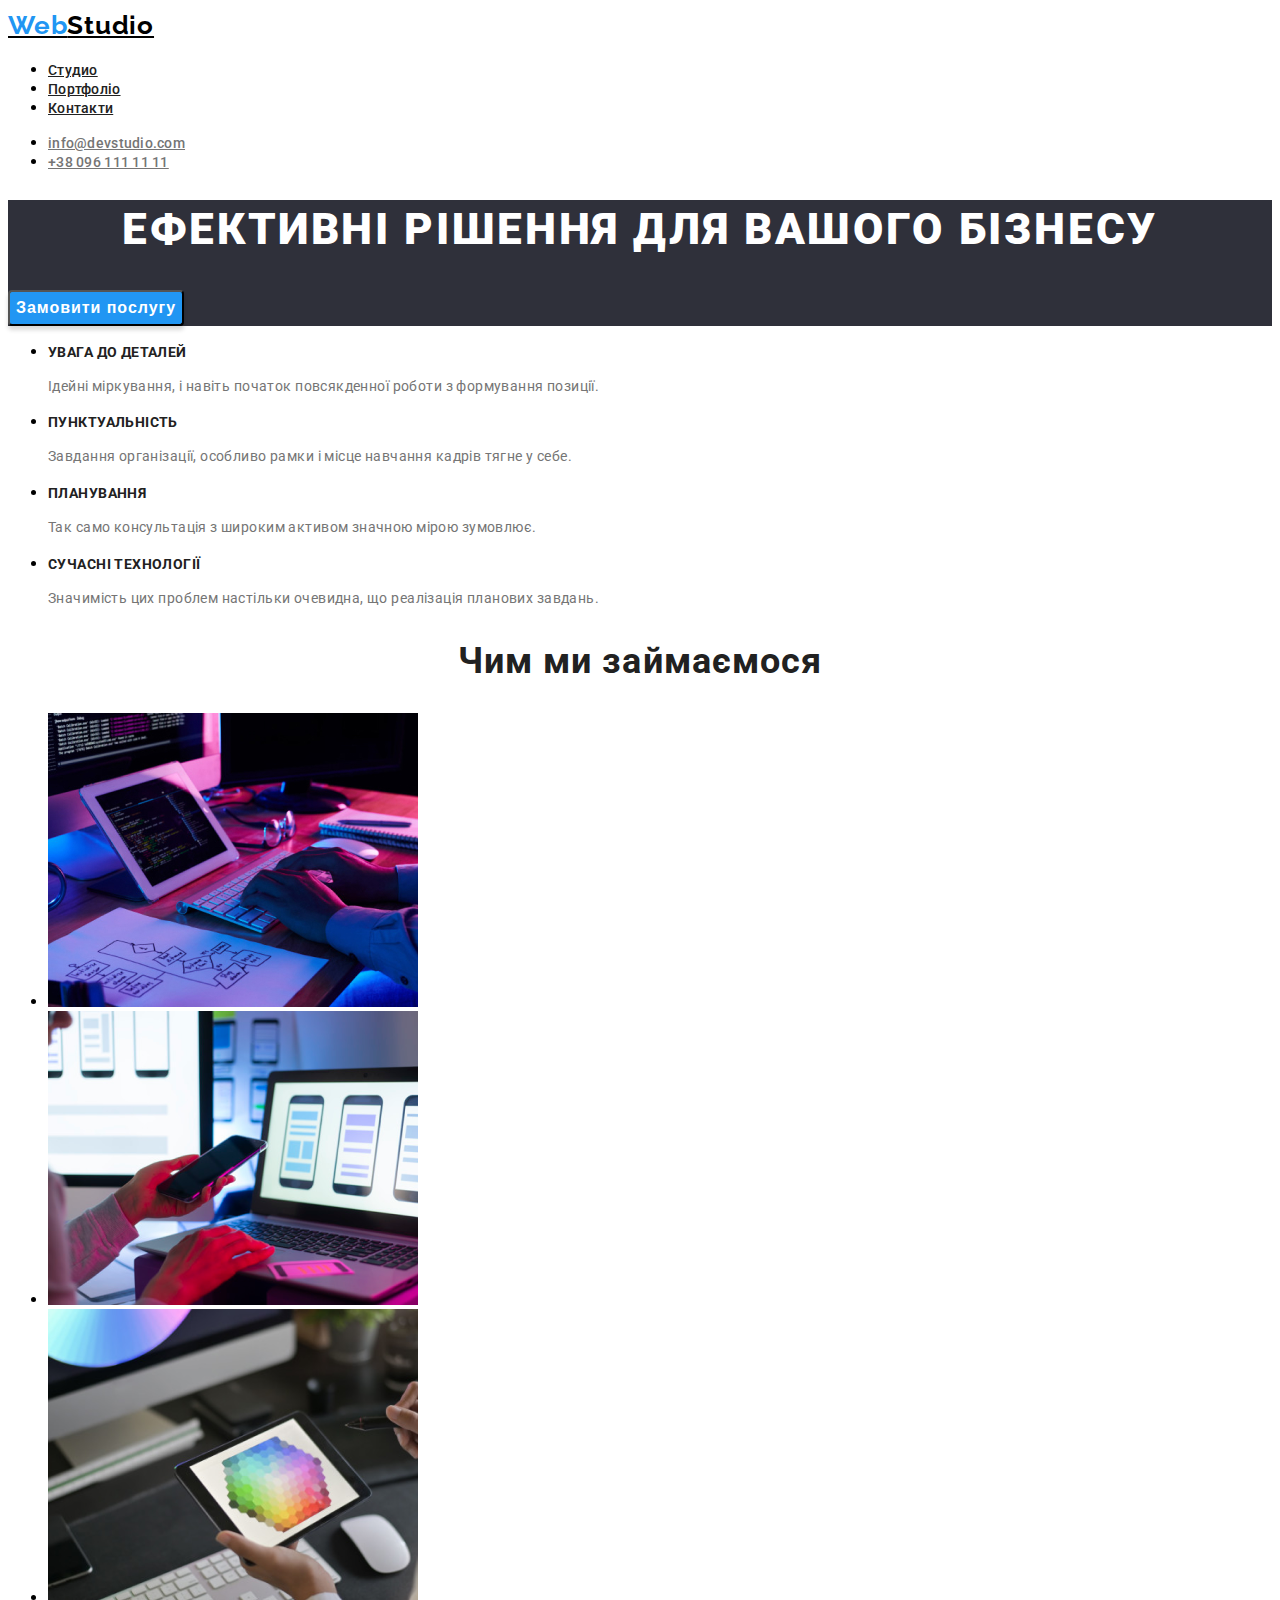
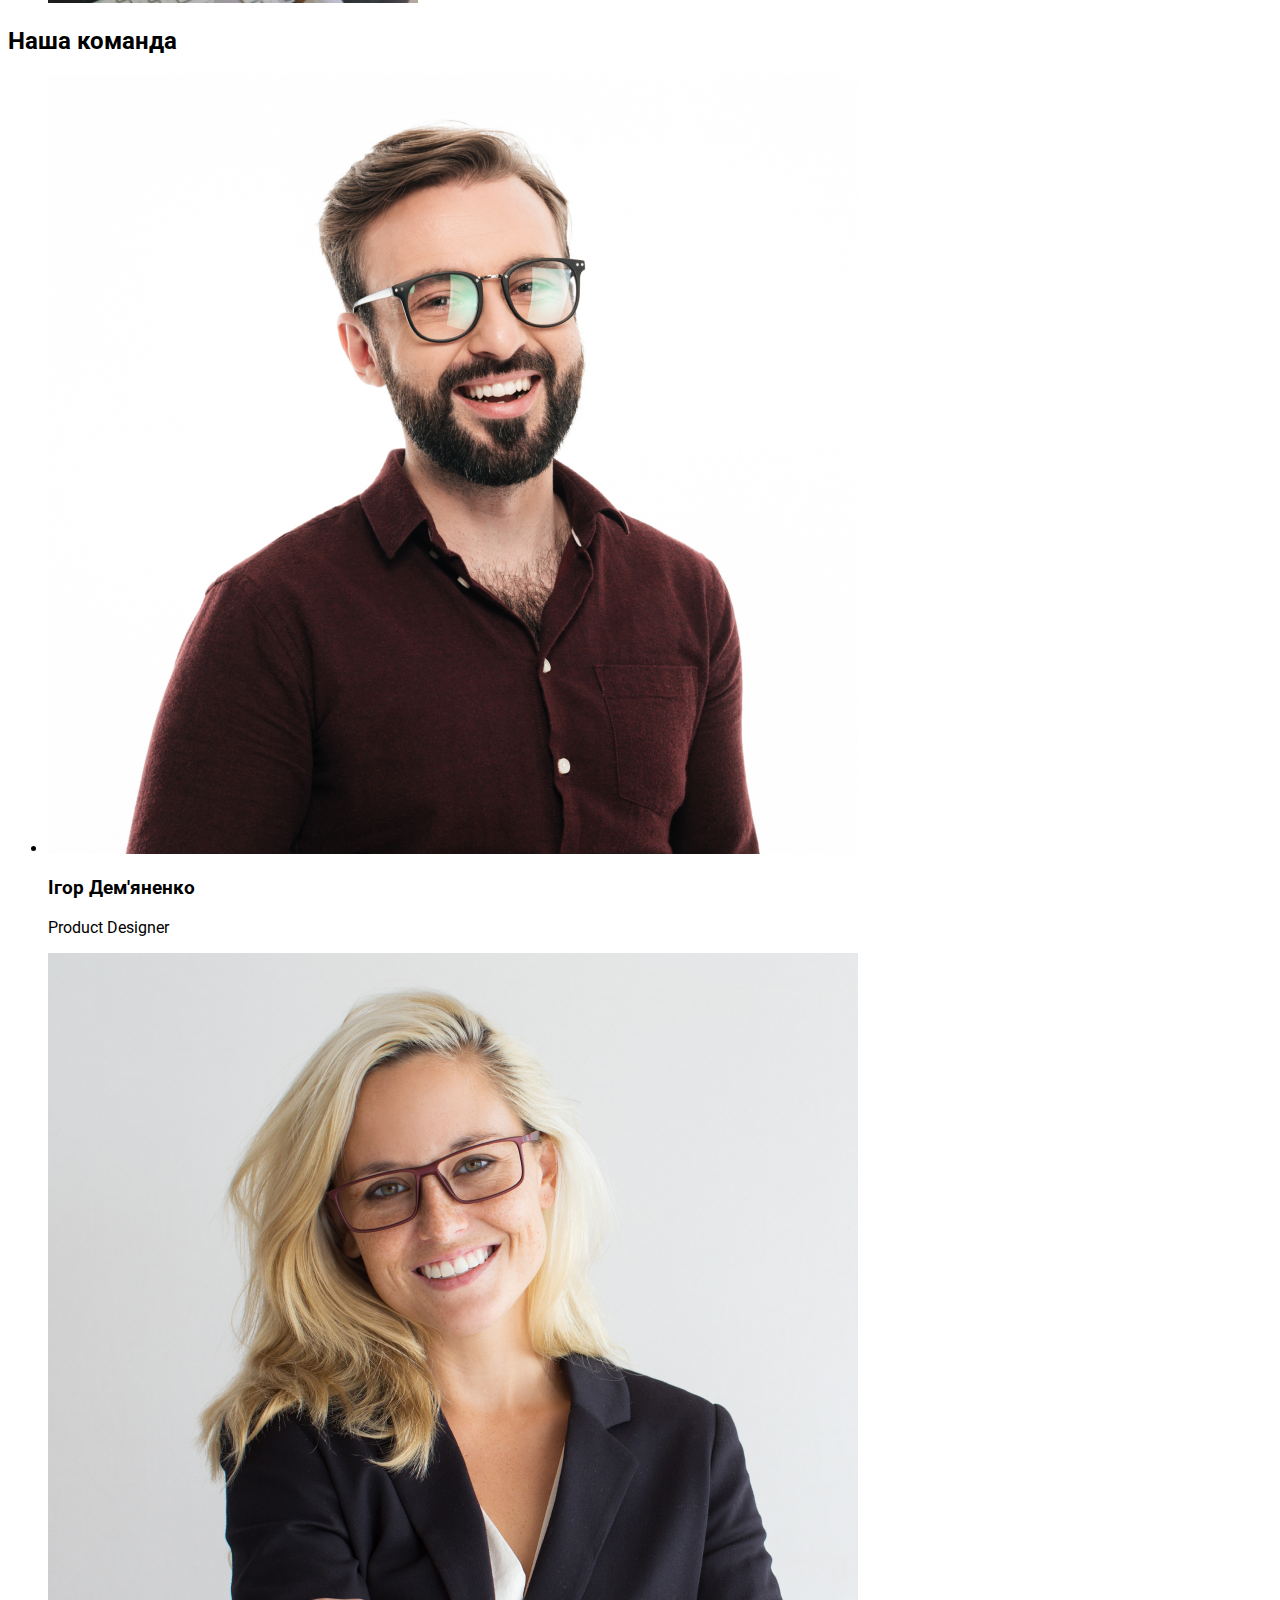
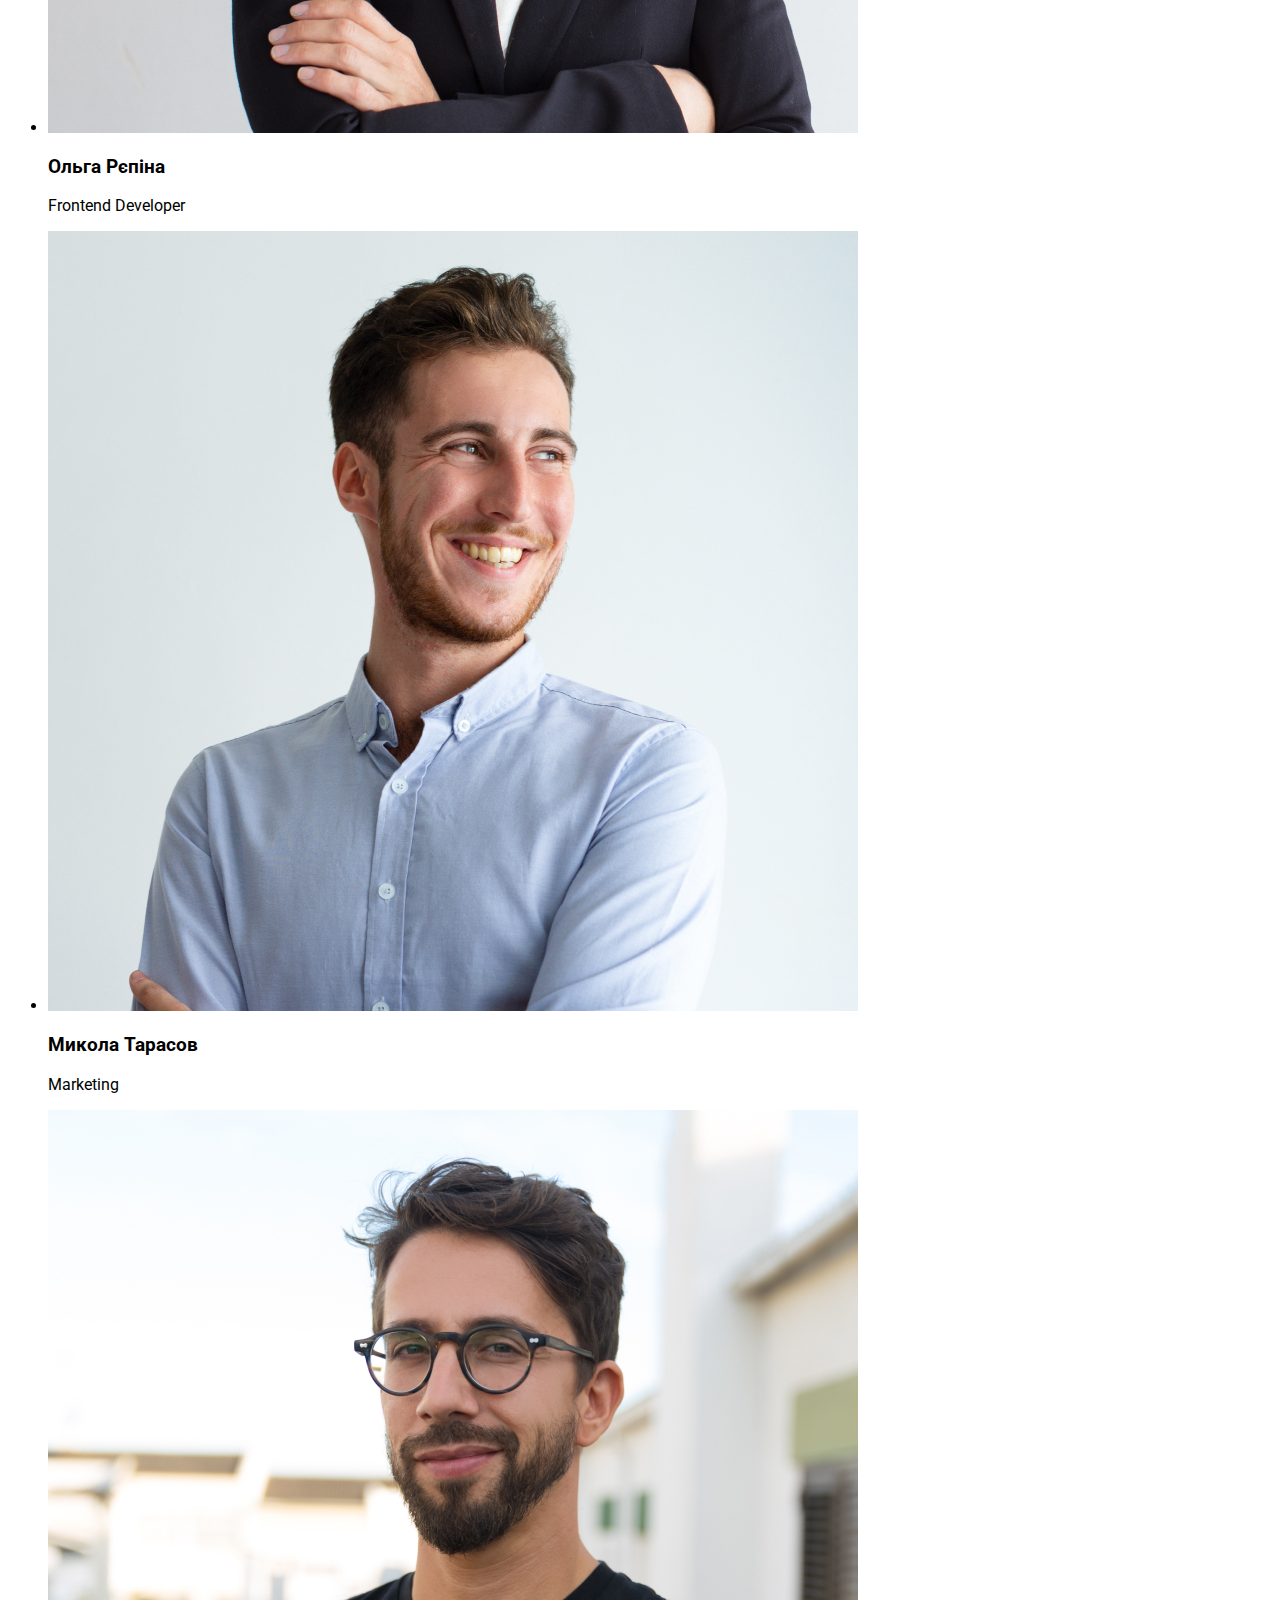
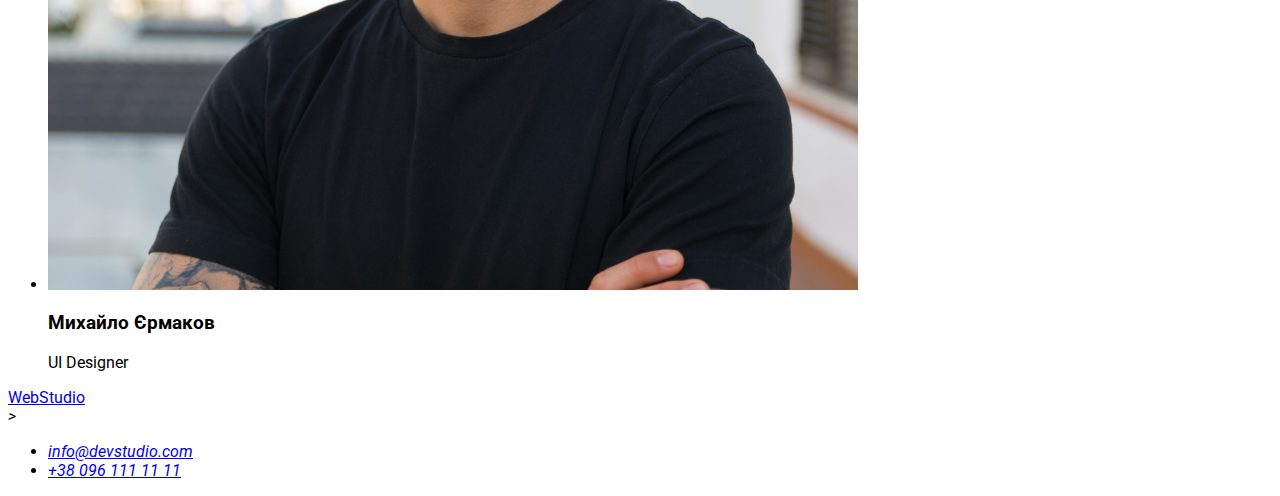
==== index.html @ 6644b3af "123" ====
<!DOCTYPE html>
<html lang="en">
  <head>
    <meta charset="UTF-8" />
    <meta name="viewport" content="width=device-width, initial-scale=1.0" />
    <title>Document</title>
    <link rel="preconnect" href="https://fonts.googleapis.com">
<link rel="preconnect" href="https://fonts.gstatic.com" crossorigin>
<link href="https://fonts.googleapis.com/css2?family=Raleway:ital,wght@0,100..900;1,100..900&family=Roboto:ital,wght@0,100..900;1,100..900&display=swap" rel="stylesheet">
    <link rel="stylesheet" href="./css/stule.css">
  </head>
  <body>
    <header class="logo">
      
      
      <a class="logo-link" href="./index.html"><span class="logo-color">Web</span>Studio</a>
      <nav class="logo-nav">
        <ul class="logo-list">
          <li class="logo-item"><a class="logo-pages" href="./index.html">Студио</a></li>
          <li class="logo-item"><a class="logo-pages" href="./pages/portfolio.html">Портфоліо</a></li>
          <li class="logo-item"><a class="logo-pages" href="">Контакти</a></li>
        </ul>
      </nav>
      <ul class="logo-items">
        <li class="logo-element">
          <a class="logo-contakt" href="mailto:info@devstudio.com">info@devstudio.com</a>
        </li>
        <li class="logo-element">
          <a class="logo-contakt" href="tel:+380961111111">+38 096 111 11 11</a>
        </li>
      </ul>
    </header>
    <main>
      <section class="hero">
        <h1 class="hero-title">Ефективні рішення для вашого бізнесу</h1>
        <button class="hero-button" type="button">Замовити послугу</button>
      </section>
      <section class="work">
        <ul class="work-list">
          <li class="work-item">
            <h2 class="work-pic">УВАГА ДО ДЕТАЛЕЙ</h2>
            <p class="work-desc">
              Ідейні міркування, і навіть початок повсякденної роботи з
              формування позиції.
            </p>
          </li>
          <li class="work-item">
            <h2 class="work-pic">ПУНКТУАЛЬНІСТЬ</h2>
            <p class="work-desc">
              Завдання організації, особливо рамки і місце навчання кадрів тягне
              у себе.
            </p>
          </li>
          <li class="work-item">
            <h2 class="work-pic">ПЛАНУВАННЯ</h2>
            <p class="work-desc">
              Так само консультація з широким активом значною мірою зумовлює.
            </p>
          </li>
          <li class="work-item">
            <h2 class="work-pic">СУЧАСНІ ТЕХНОЛОГІЇ</h2>
            <p class="work-desc">
              Значимість цих проблем настільки очевидна, що реалізація планових
              завдань.
            </p>
          </li>
        </ul>
      </section>
      <section class="engage">
        <h2 class="engage-title">Чим ми займаємося</h2>
        <ul class="engage-list">
          <li class="engage-item"><img class="engage-img" src="./img/box 1.jpg" alt="foto" /></li>
          <li class="engage-item"><img class="engage-img" src="./img/box 2.png" alt="foto" /></li>
          <li class="engage-item"><img class="engage-img" src="./img/box 3.png" alt="foto" /></li>
        </ul>
      </section>
      <section class="team">
        <h2 class="team-title">Наша команда</h2>
        <ul class="team-list">
          <li class="team-item">
            <img src="./img/img.jpg" alt="" />
            <h3>Ігор Дем'яненко</h3>
            <p>Product Designer</p>
          </li>
          <li class="team-item">
            <img src="./img/img (1).jpg" alt="" />
            <h3>Ольга Рєпіна</h3>
            <p>Frontend Developer</p>
          </li>
          <li class="team-item">
            <img src="./img/img (2).jpg" alt="" />
            <h3>Микола Тарасов</h3>
            <p>Marketing</p>
          </li>
          <li class="team-item">
            <img src="./img/img (3).jpg" alt="" />
            <h3>Михайло Єрмаков</h3>
            <p>UI Designer</p>
          </li>
        </ul>
      </section>
    </main>
    <footer class="ne">
      <a class="ne-link" class="" href="./index.html">WebStudio</a>
      <address>

      >
      <ul class="ne-list">
        <li class="ne-item">
          <a href="mailto:info@devstudio.com">info@devstudio.com</a>
        </li>
        <li class="ne-item">
          <a class="ne-link" href="tel:+380961111111">+38 096 111 11 11</a>
    </address>
    </footer>
  </body>
</html>
---- css/stule.css ----
:root {
  --accent-color: #2196f3;
  --logo-color: #000;
  --h1-color: #fff;
  --button-color: #2196f3;
  --h2-color: #212121;

  --p-color: #757575;
  --futer-bagraund: #2f303a;
}

body {
  font-family: Roboto;
}

.logo-link {
  color: var(--logo-color);
  font-family: Raleway;
  font-size: 26px;
  font-style: normal;
  font-weight: 700;
  line-height: 1.38;
  letter-spacing: 0.78px;
}

.logo-color {
  color: var(--accent-color);
}

.logo-pages {
  color: var(--h2-color);

  font-size: 14px;
  font-weight: 500;
  line-height: 1.14;
  letter-spacing: 0.28px;
}

.logo-pages:hover {
  color: var(--accent-color);
}

.logo-contakt {
  color: var(--p-color);

  font-size: 14px;
  font-weight: 500;
  line-height: 1.14;
  letter-spacing: 0.28px;
}

.logo-contakt:hover {
  color: var(--accent-color);
}

.hero {
  background-color: var(--futer-bagraund);
}

.hero-title {
  color: var(--h1-color);

  text-align: center;
  font-size: 44px;
  font-weight: 900;
  line-height: 1.36;
  letter-spacing: 2.64px;
  text-transform: uppercase;
}

.hero-button {
  color: var(--h1-color);

  text-align: center;
  font-size: 16px;
  font-weight: 700;
  line-height: 1.87;
  letter-spacing: 0.96px;
  border-radius: 4px;
  background: var(--accent-color);
  box-shadow: 0px 4px 4px 0px rgba(0, 0, 0, 0.15);
}

.work-pic {
  color: var(--h2-color);
  font-size: 14px;
  font-weight: 700;
  line-height: 1.14;
  letter-spacing: 0.42px;
  text-transform: uppercase;
}

.work-desc {
  color: var(--p-color);
  font-size: 14px;
  font-weight: 400;
  line-height: 1.71;
  letter-spacing: 0.42px;
}
.engage-title{
    color: var(--h2-color);

text-align: center;
font-size: 36px;
font-weight: 700;
line-height: 1.16;
letter-spacing: 1.08px;
}
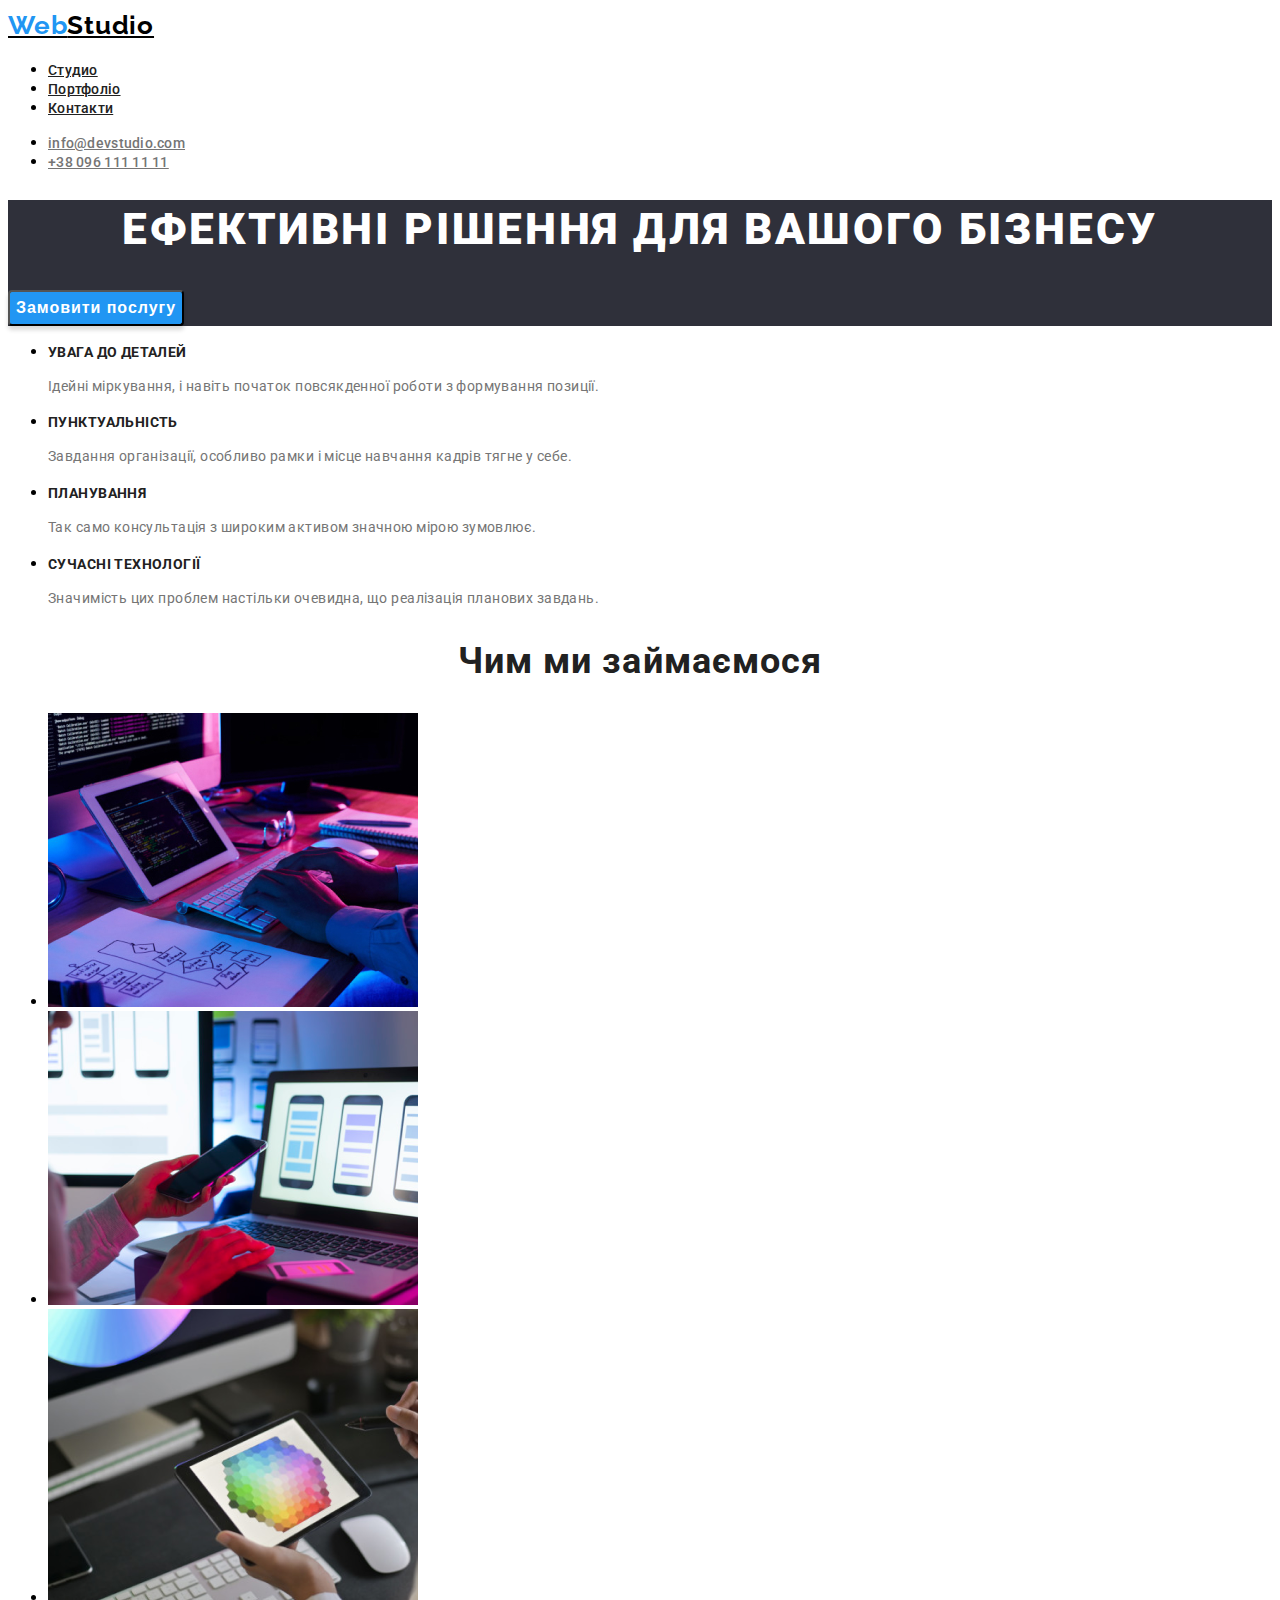
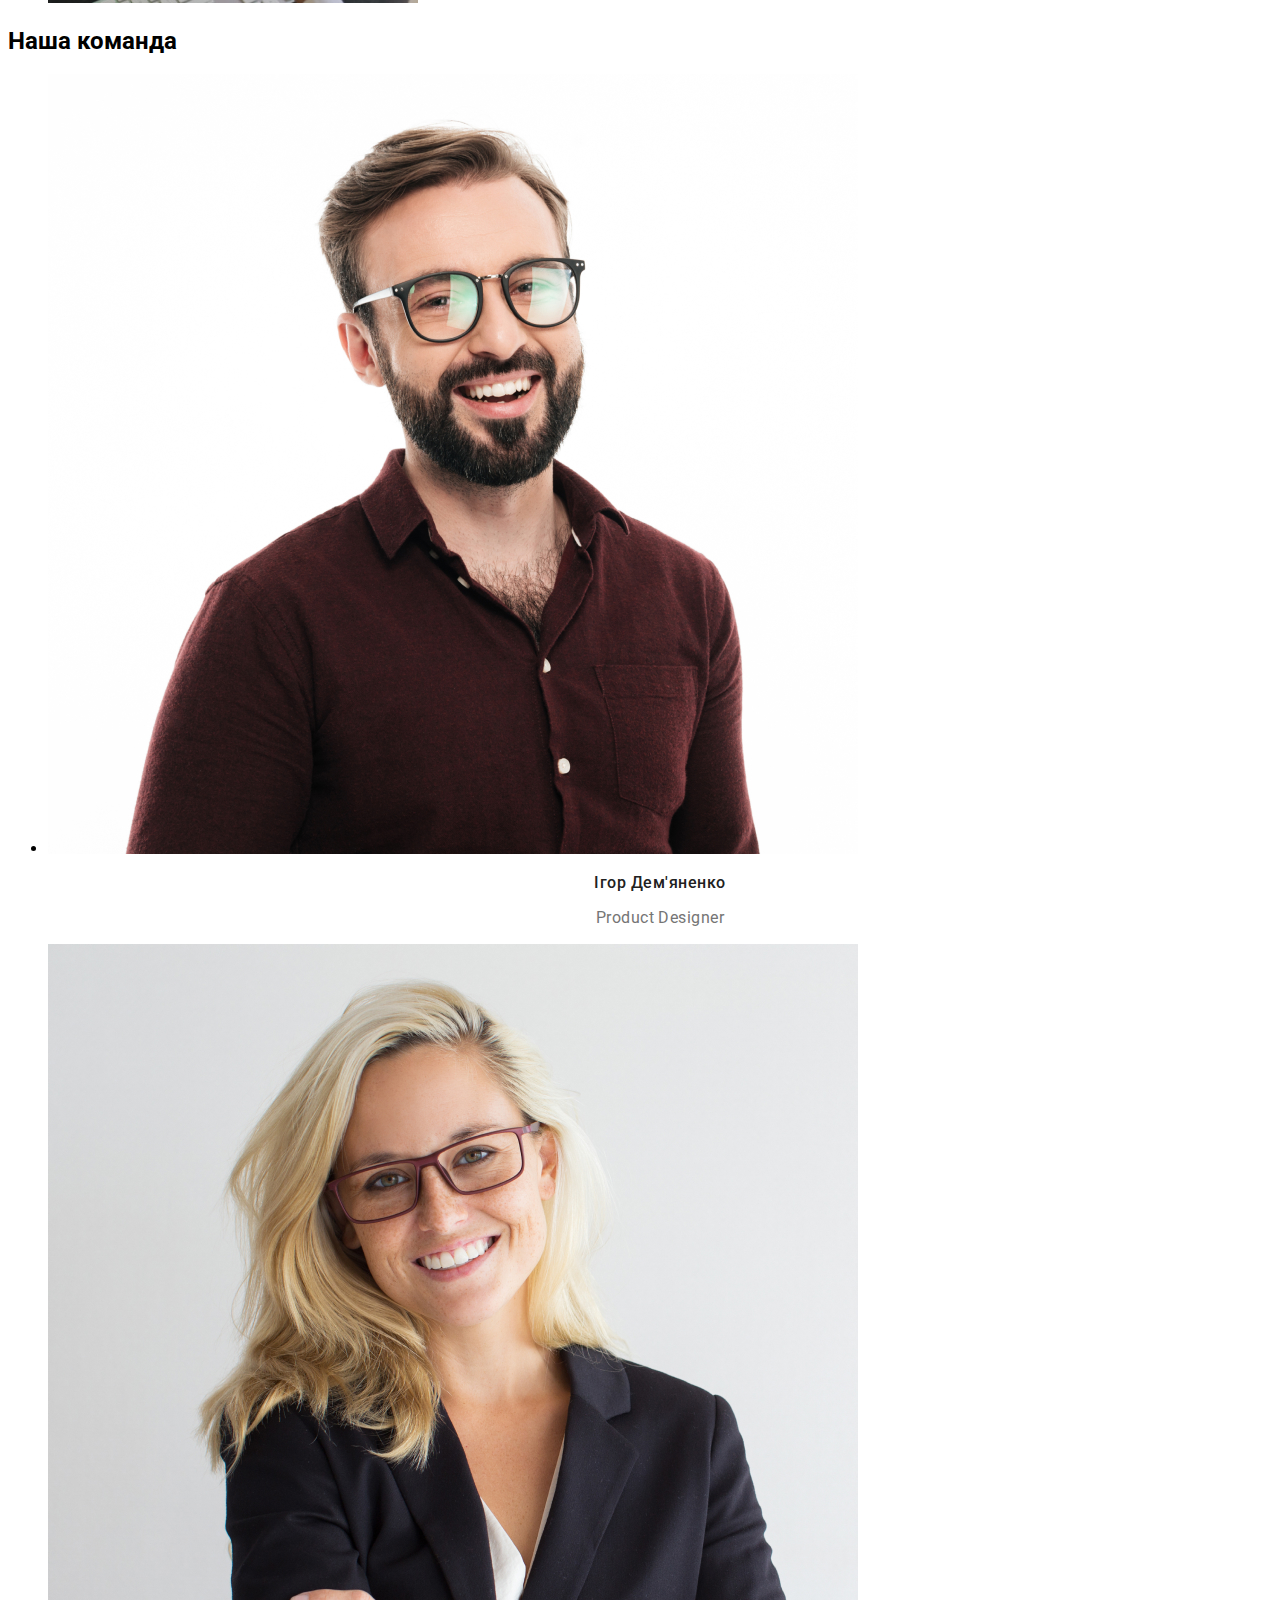
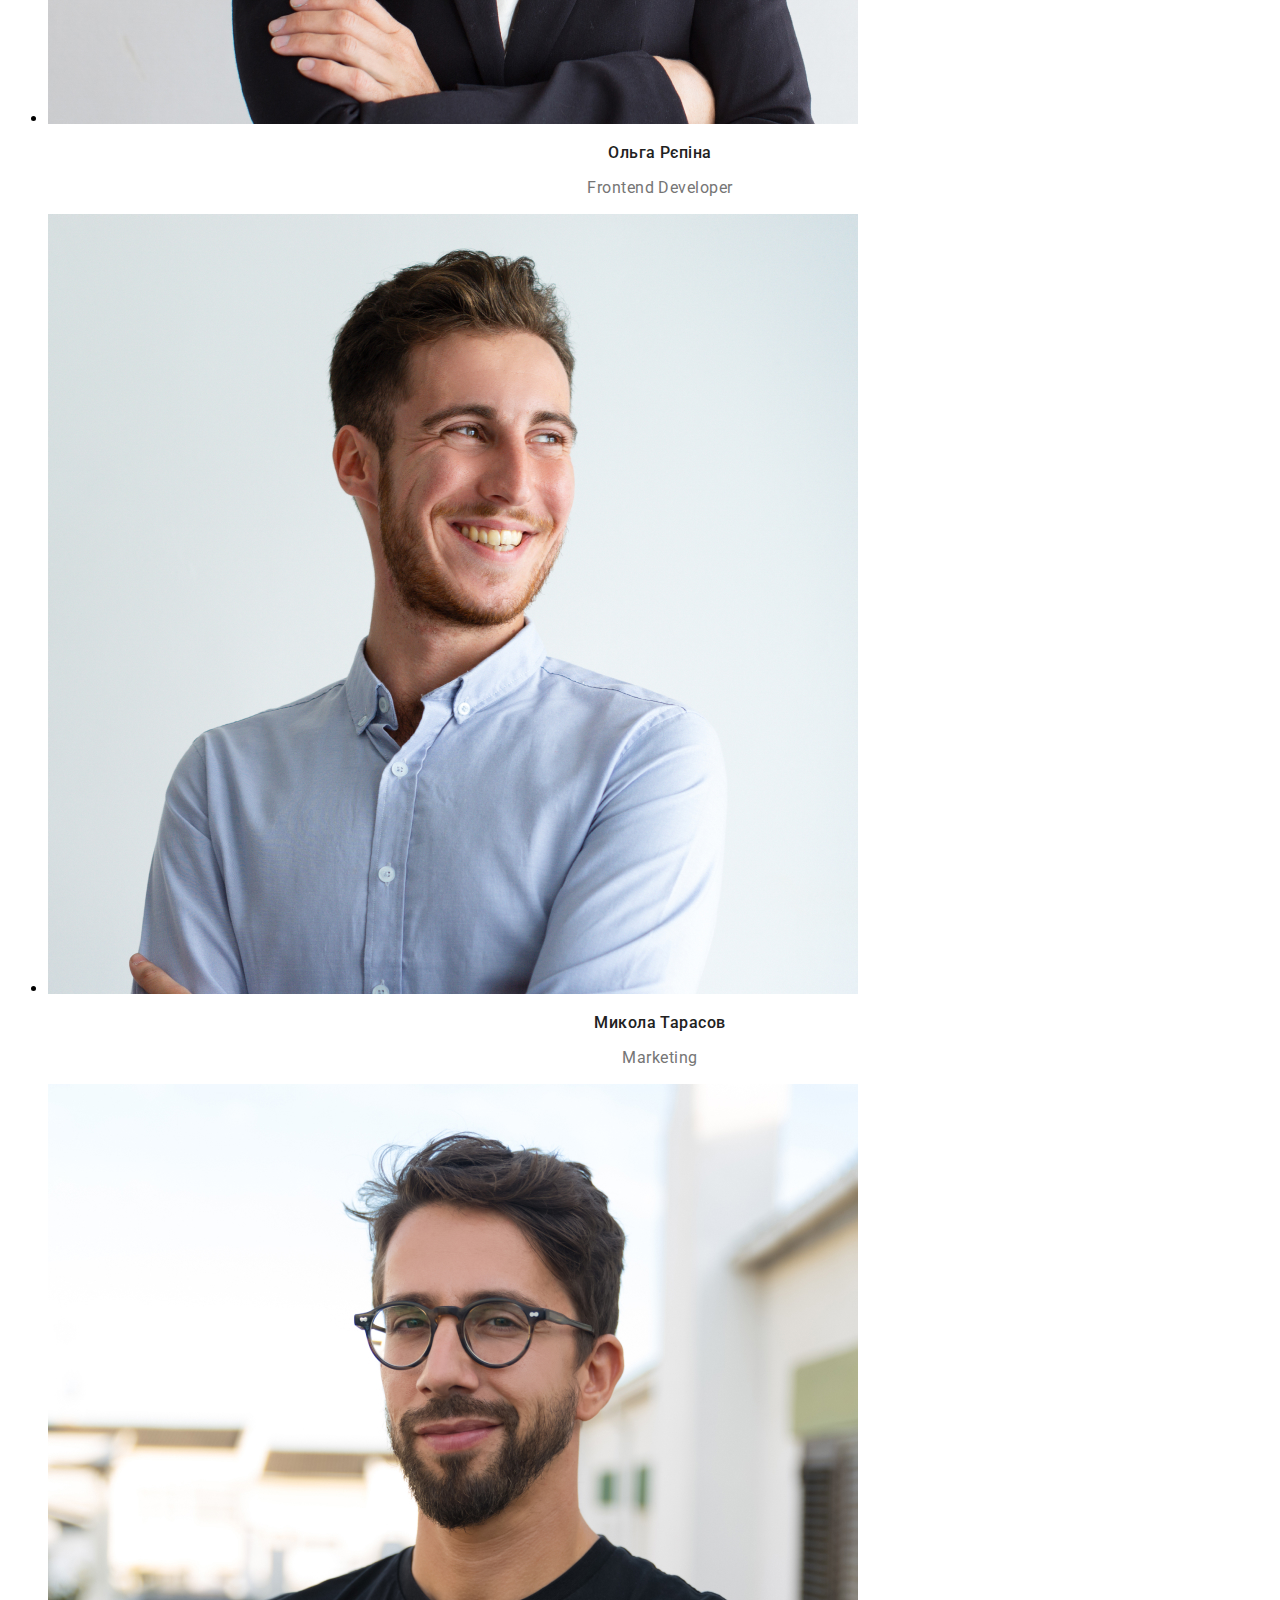
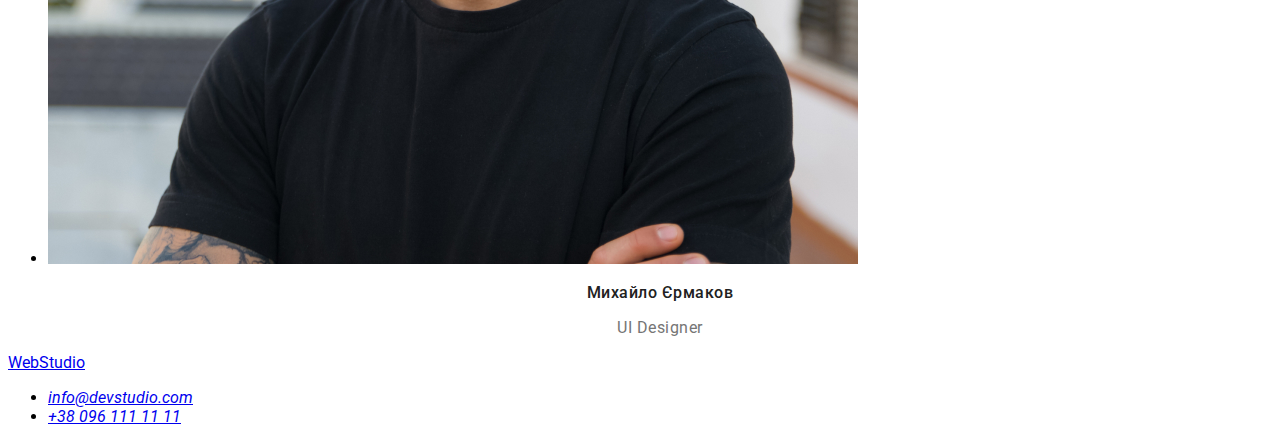
==== commit 13df8e50: "123" ====
--- a/index.html
+++ b/index.html
@@ -79,23 +79,23 @@
         <ul class="team-list">
           <li class="team-item">
             <img src="./img/img.jpg" alt="" />
-            <h3>Ігор Дем'яненко</h3>
-            <p>Product Designer</p>
+            <h3 class="team-pic">Ігор Дем'яненко</h3>
+            <p class="team-desc">Product Designer</p>
           </li>
           <li class="team-item">
             <img src="./img/img (1).jpg" alt="" />
-            <h3>Ольга Рєпіна</h3>
-            <p>Frontend Developer</p>
+            <h3 class="team-pic">Ольга Рєпіна</h3>
+            <p class="team-desc">Frontend Developer</p>
           </li>
           <li class="team-item">
             <img src="./img/img (2).jpg" alt="" />
-            <h3>Микола Тарасов</h3>
-            <p>Marketing</p>
+            <h3 class="team-pic">Микола Тарасов</h3>
+            <p class="team-desc">Marketing</p>
           </li>
           <li class="team-item">
             <img src="./img/img (3).jpg" alt="" />
-            <h3>Михайло Єрмаков</h3>
-            <p>UI Designer</p>
+            <h3 class="team-pic">Михайло Єрмаков</h3>
+            <p class="team-desc">UI Designer</p>
           </li>
         </ul>
       </section>
@@ -103,8 +103,7 @@
     <footer class="ne">
       <a class="ne-link" class="" href="./index.html">WebStudio</a>
       <address>
-
-      >
+        
       <ul class="ne-list">
         <li class="ne-item">
           <a href="mailto:info@devstudio.com">info@devstudio.com</a>
--- a/css/stule.css
+++ b/css/stule.css
@@ -106,3 +106,65 @@
 line-height: 1.16;
 letter-spacing: 1.08px;
 }
+
+
+.team-pic{
+  color: var(--h2-color);
+
+text-align: center;
+font-family: Roboto;
+font-size: 16px;
+font-weight: 500;
+line-height: 1.18;
+letter-spacing: 0.48px;
+}
+
+
+.team-desc{
+  color: #757575;
+
+text-align: center;
+font-family: Roboto;
+font-size: 16px;
+font-weight: 400;
+line-height: 1.18;
+letter-spacing: 0.48px;
+}
+
+
+.button-button{
+  color: var(--h2-color);
+
+text-align: center;
+font-family: Roboto;
+font-size: 16px;
+font-weight: 500;
+line-height: 1.62; 
+letter-spacing: 0.48px;
+}
+
+
+.button-title{
+  color: var(--h2-color);
+
+font-family: Roboto;
+font-size: 18px;
+font-weight: 700;
+line-height: 2; 
+letter-spacing: 1.08px;
+}
+
+
+.button-text{
+  color: var(--p-color);
+
+font-family: Roboto;
+font-size: 16px;
+font-weight: 400;
+line-height: 1.87; 
+letter-spacing: 0.48px;
+Content
+
+}
+
+
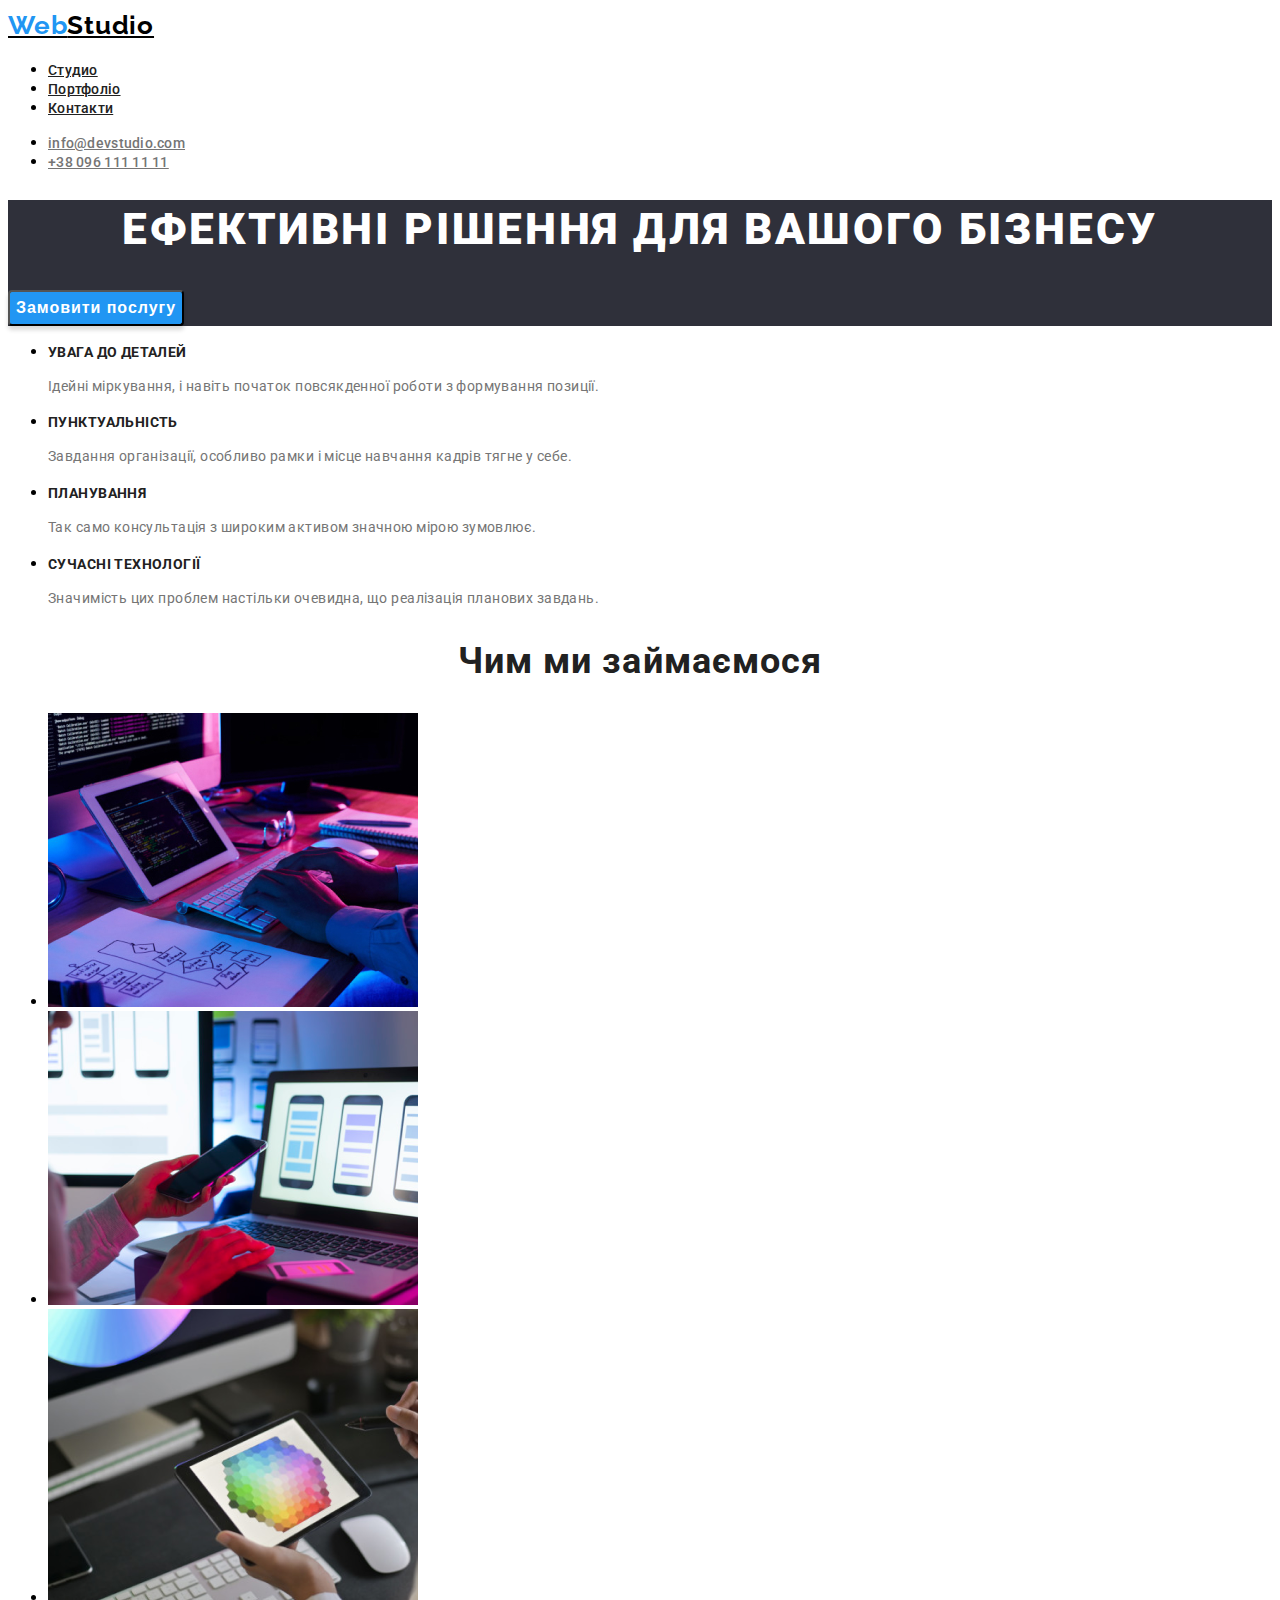
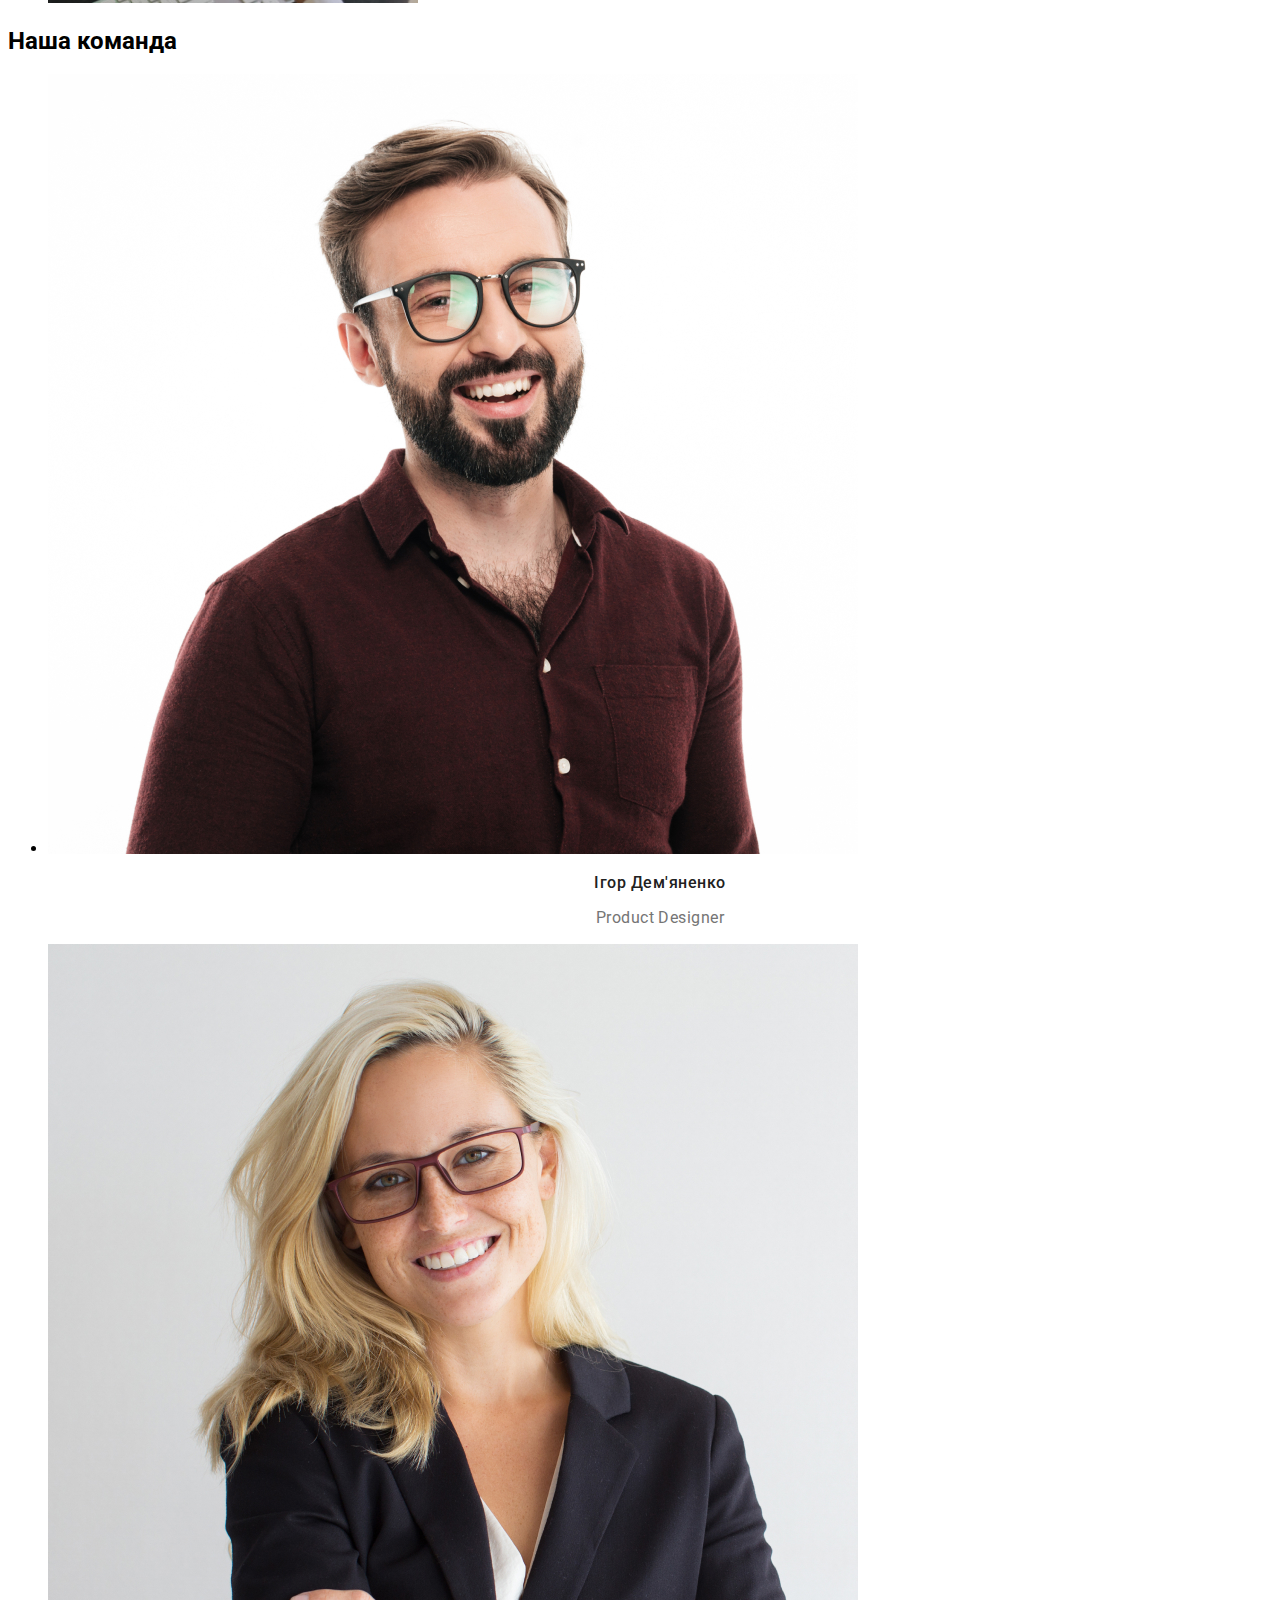
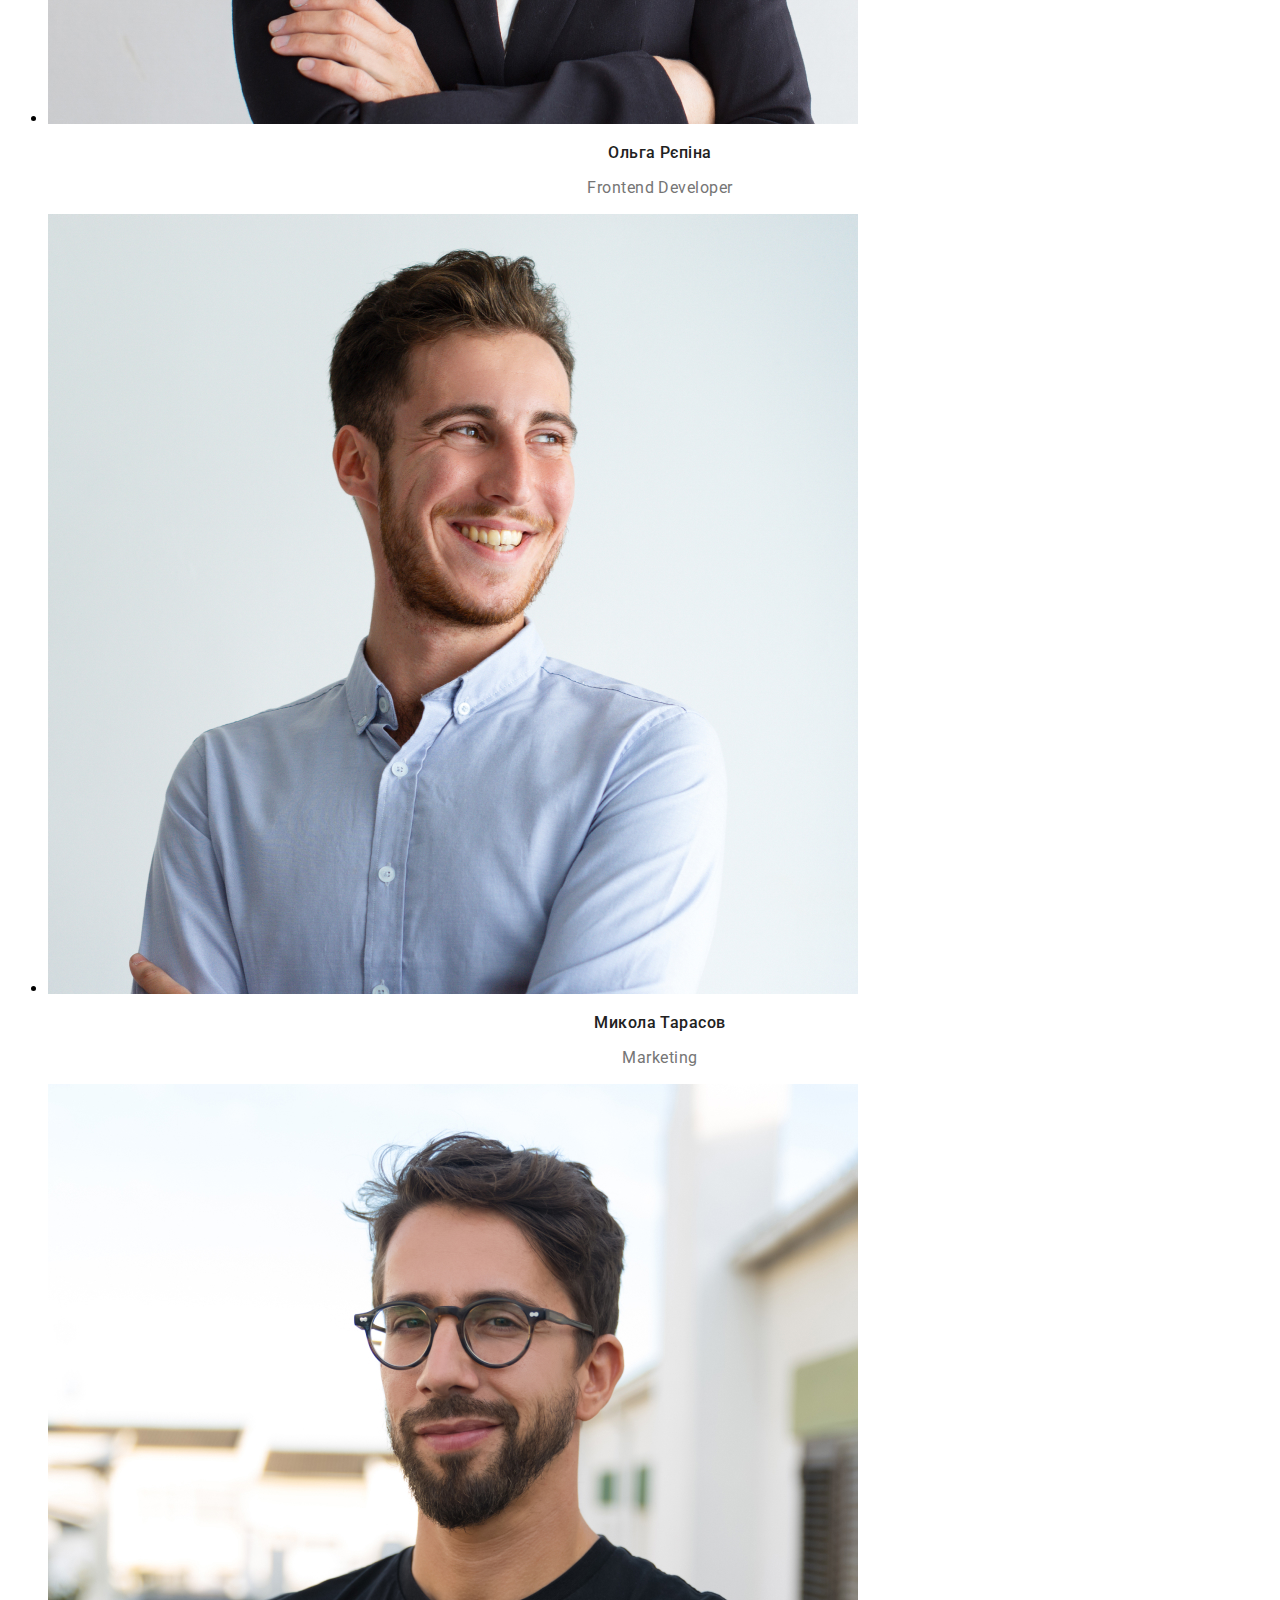
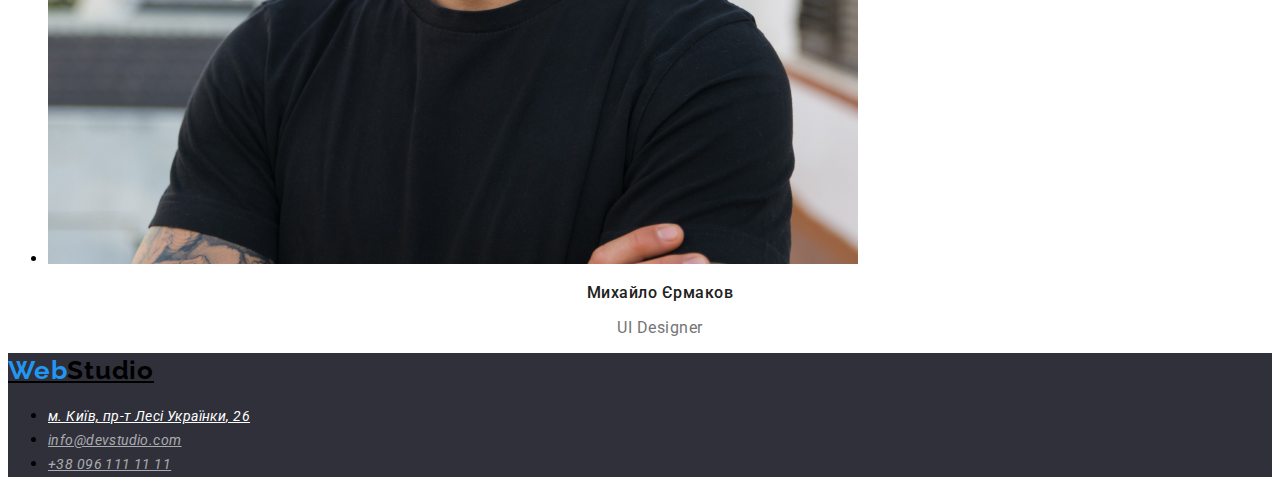
==== commit 48b6344c: "123" ====
--- a/index.html
+++ b/index.html
@@ -101,13 +101,17 @@
       </section>
     </main>
     <footer class="ne">
-      <a class="ne-link" class="" href="./index.html">WebStudio</a>
+      <a class="ne-linke" href="./index.html"><span class="ne-color">Web</span>Studio</a>
       <address>
         
       <ul class="ne-list">
         <li class="ne-item">
-          <a href="mailto:info@devstudio.com">info@devstudio.com</a>
+          <a class="ne-linkee" href="https://domik.ua/uk/korysne/photoalbum/kiyiv-lesi-ukrayinki-bul-26-93529.html">м. Київ, пр-т Лесі Українки, 26</a>
+                  </li>
+        <li class="ne-item">
+          <a class="ne-link" href="mailto:info@devstudio.com">info@devstudio.com</a>
         </li>
+      
         <li class="ne-item">
           <a class="ne-link" href="tel:+380961111111">+38 096 111 11 11</a>
     </address>
--- a/css/stule.css
+++ b/css/stule.css
@@ -97,74 +97,103 @@
   line-height: 1.71;
   letter-spacing: 0.42px;
 }
-.engage-title{
-    color: var(--h2-color);
+.engage-title {
+  color: var(--h2-color);
 
-text-align: center;
-font-size: 36px;
-font-weight: 700;
-line-height: 1.16;
-letter-spacing: 1.08px;
+  text-align: center;
+  font-size: 36px;
+  font-weight: 700;
+  line-height: 1.16;
+  letter-spacing: 1.08px;
 }
 
-
-.team-pic{
+.team-pic {
   color: var(--h2-color);
 
-text-align: center;
-font-family: Roboto;
-font-size: 16px;
-font-weight: 500;
-line-height: 1.18;
-letter-spacing: 0.48px;
+  text-align: center;
+  font-family: Roboto;
+  font-size: 16px;
+  font-weight: 500;
+  line-height: 1.18;
+  letter-spacing: 0.48px;
 }
 
+.team-desc {
+  color: var(--p-color);
 
-.team-desc{
-  color: #757575;
-
-text-align: center;
-font-family: Roboto;
-font-size: 16px;
-font-weight: 400;
-line-height: 1.18;
-letter-spacing: 0.48px;
+  text-align: center;
+  font-family: Roboto;
+  font-size: 16px;
+  font-weight: 400;
+  line-height: 1.18;
+  letter-spacing: 0.48px;
 }
 
-
-.button-button{
+.button-button {
   color: var(--h2-color);
 
-text-align: center;
-font-family: Roboto;
-font-size: 16px;
-font-weight: 500;
-line-height: 1.62; 
-letter-spacing: 0.48px;
+  text-align: center;
+  font-family: Roboto;
+  font-size: 16px;
+  font-weight: 500;
+  line-height: 1.62;
+  letter-spacing: 0.48px;
 }
 
-
-.button-title{
+.button-title {
   color: var(--h2-color);
 
-font-family: Roboto;
-font-size: 18px;
-font-weight: 700;
-line-height: 2; 
-letter-spacing: 1.08px;
+  font-family: Roboto;
+  font-size: 18px;
+  font-weight: 700;
+  line-height: 2;
+  letter-spacing: 1.08px;
 }
 
-
-.button-text{
+.button-text {
   color: var(--p-color);
 
-font-family: Roboto;
-font-size: 16px;
-font-weight: 400;
-line-height: 1.87; 
-letter-spacing: 0.48px;
-Content
-
+  font-family: Roboto;
+  font-size: 16px;
+  font-weight: 400;
+  line-height: 1.87;
+  letter-spacing: 0.48px;
 }
 
+.ne-linke {
+  color: var(--logo-color);
+  font-family: Raleway;
+  font-size: 26px;
+  font-style: normal;
+  font-weight: 700;
+  line-height: 1.38;
+  letter-spacing: 0.78px;
+}
 
+.ne-color {
+  color: var(--accent-color);
+}
+
+.ne-linkee {
+  color: var(--h1-color);
+
+  font-family: Roboto;
+  font-size: 14px;
+  font-weight: 400;
+  line-height: 1.71;
+  letter-spacing: 0.42px;
+}
+
+.ne-link {
+  color: rgba(255, 255, 255, 0.6);
+
+  font-family: Roboto;
+  font-size: 14px;
+  font-weight: 400;
+  line-height: 1.71;
+  letter-spacing: 0.42px;
+}
+
+.ne{
+  background-color: var(--futer-bagraund);
+}
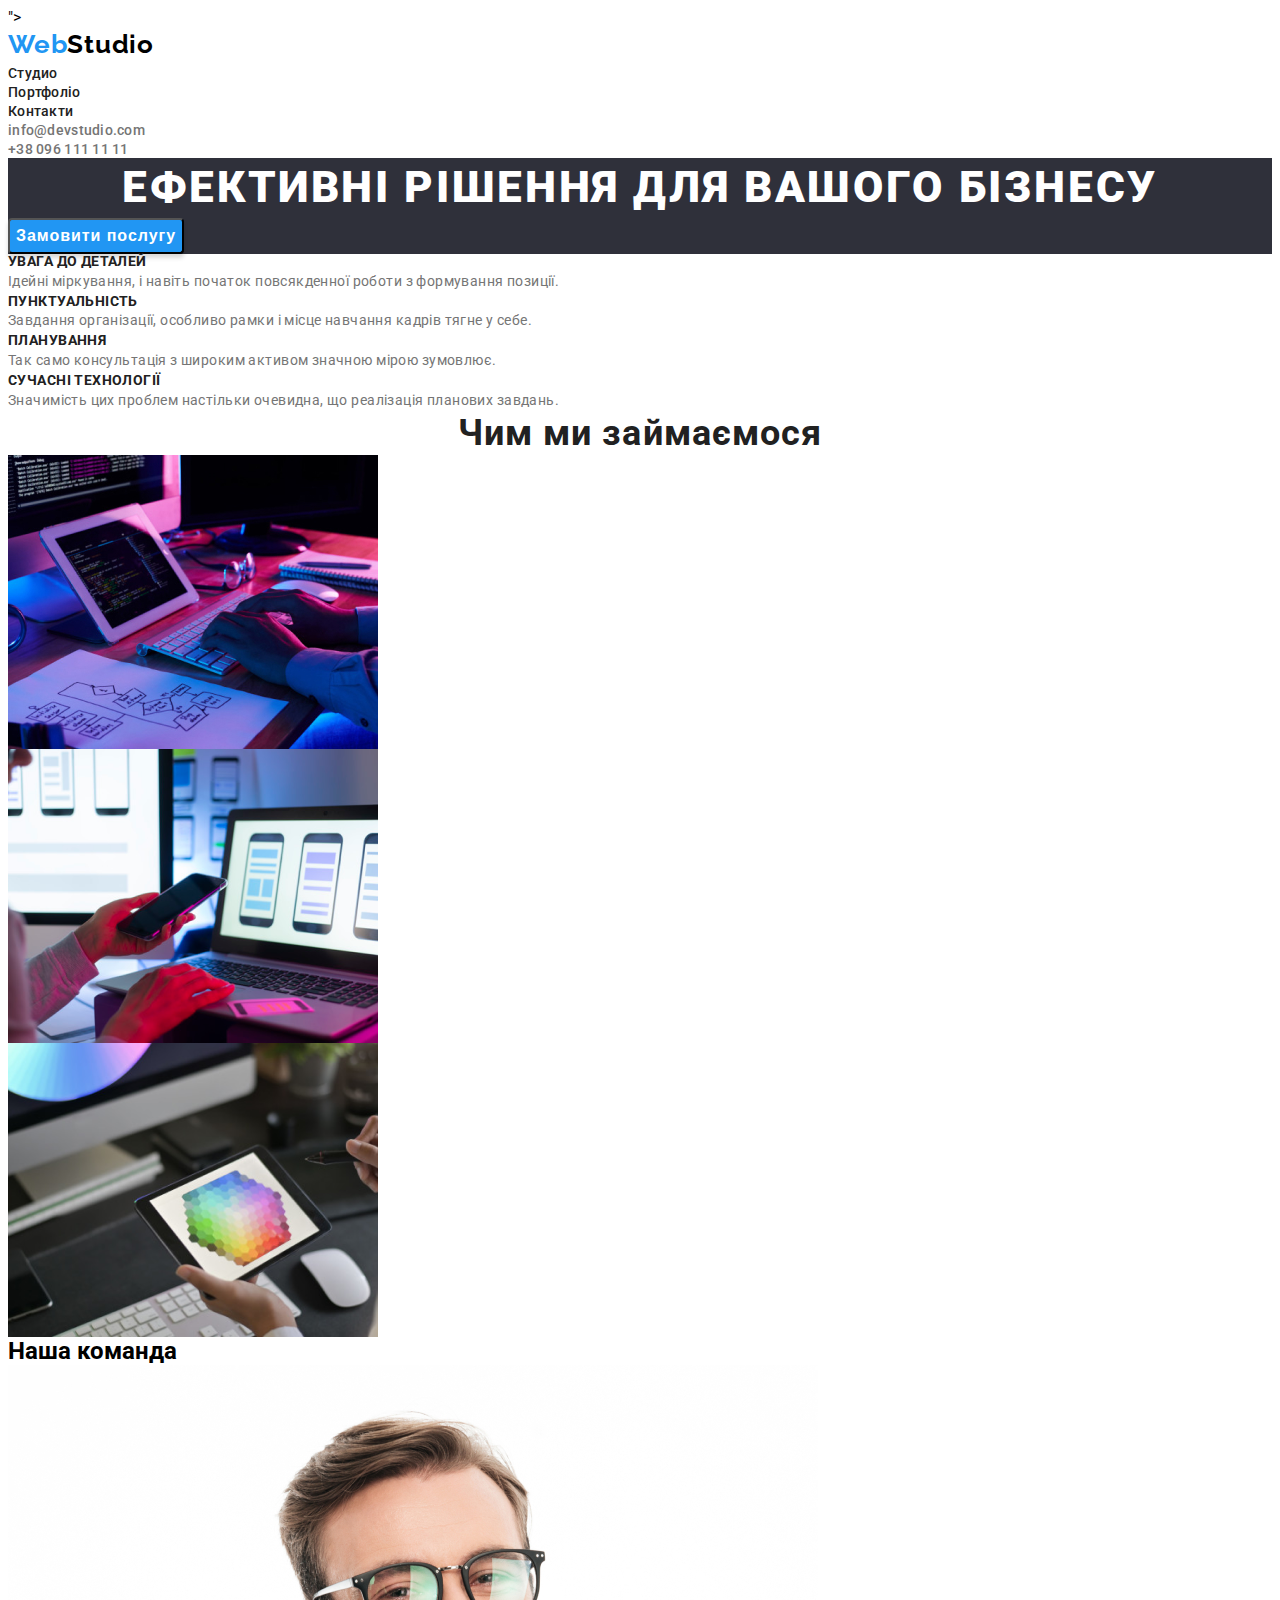
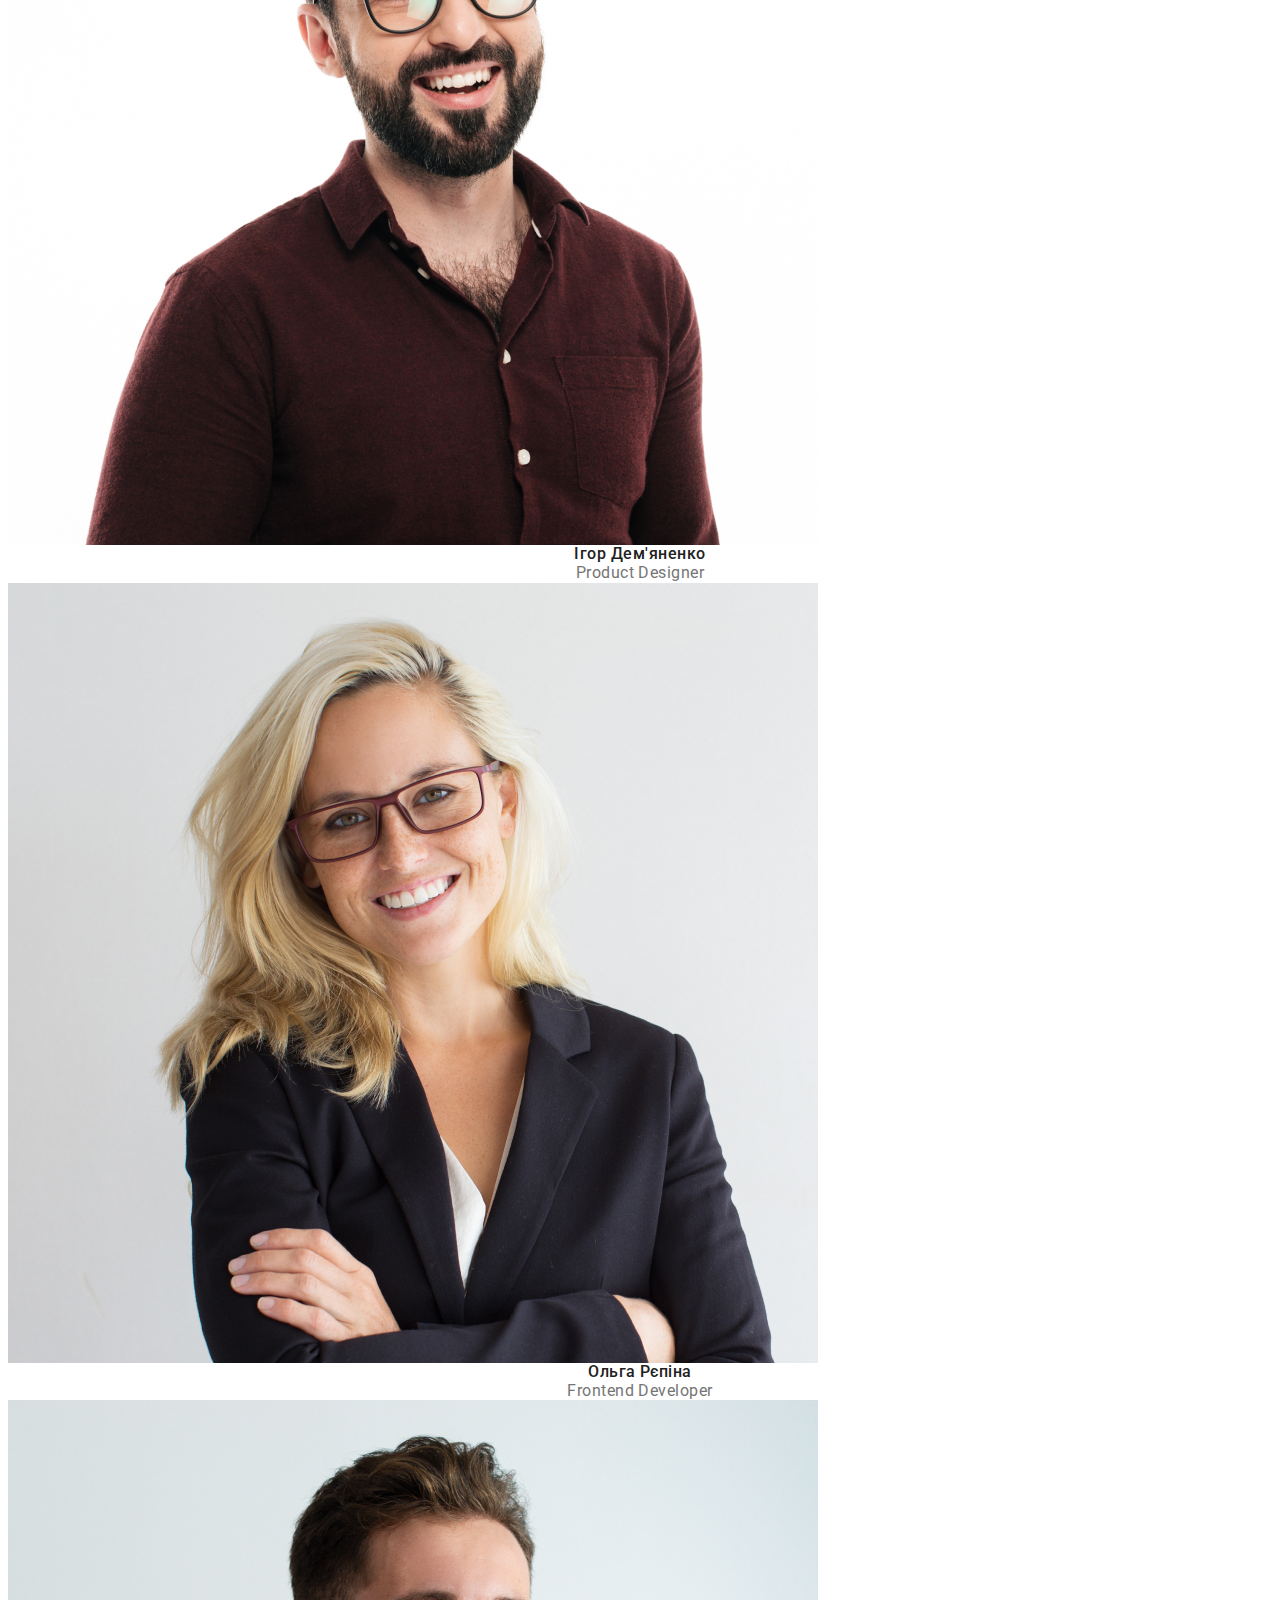
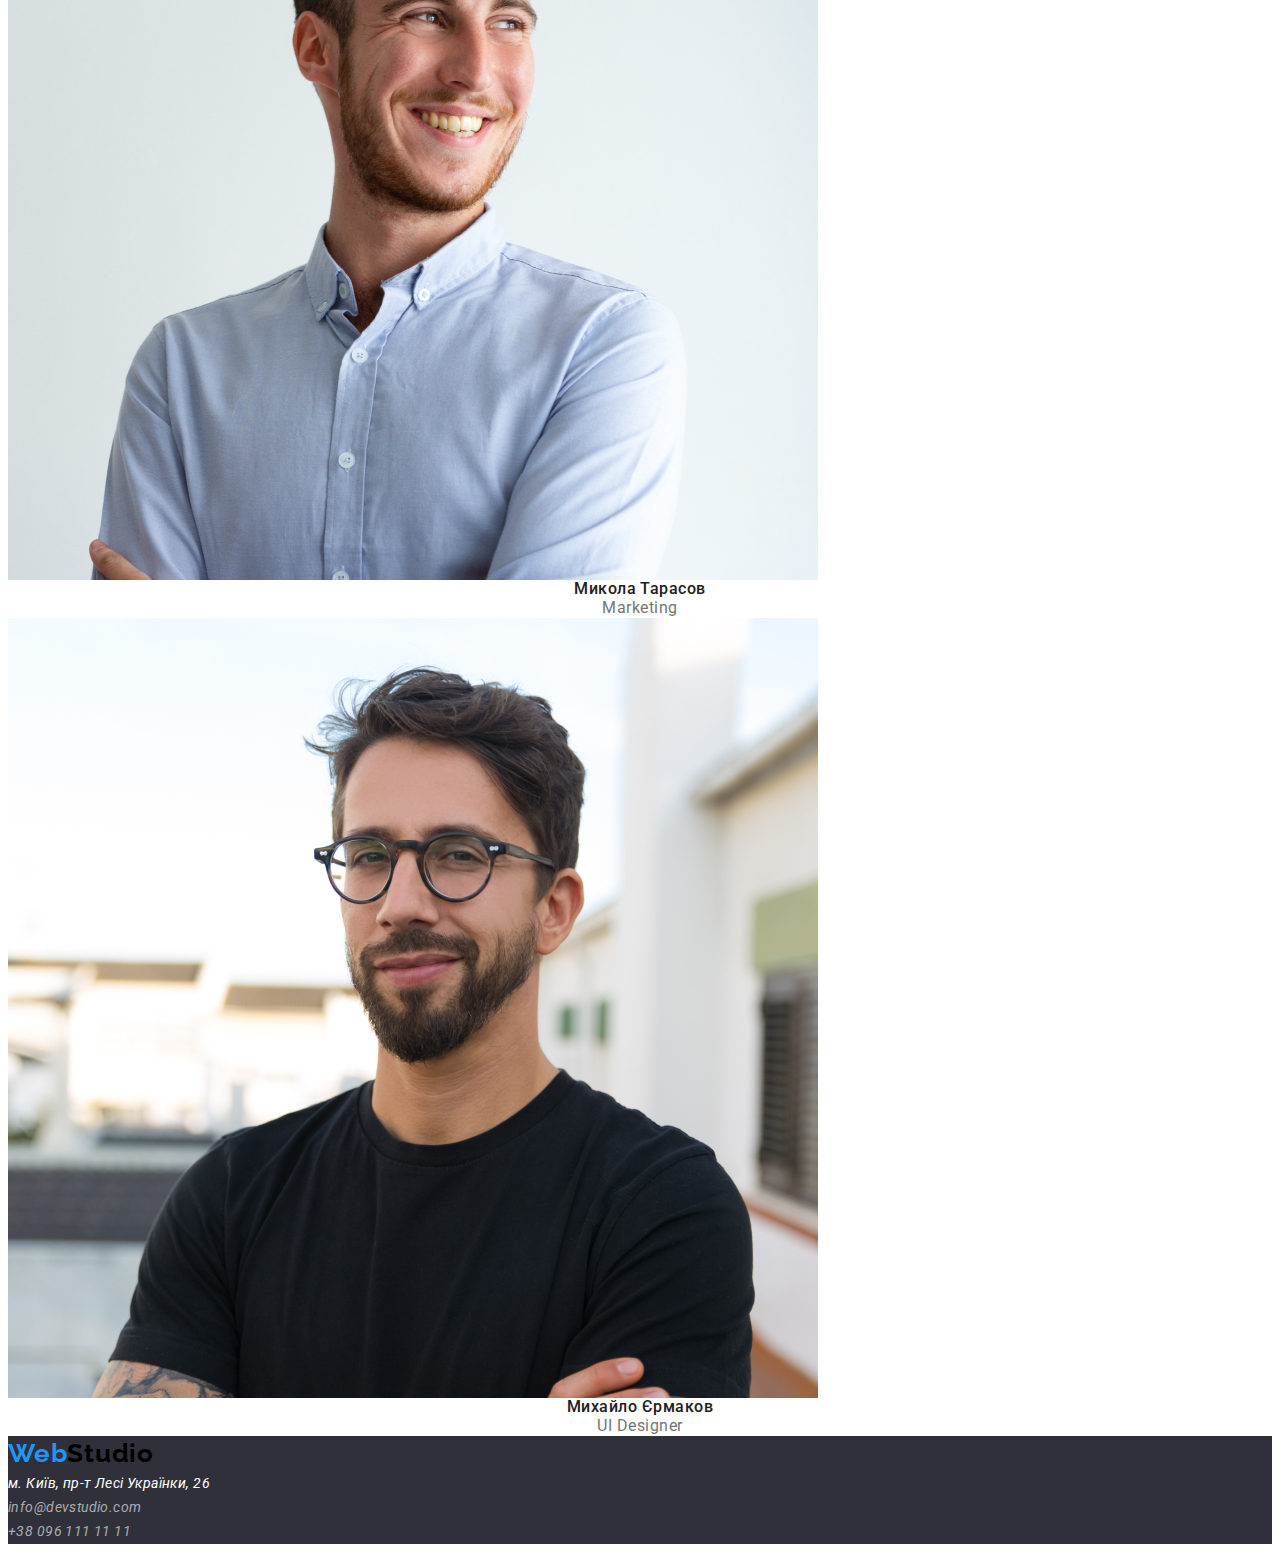
==== commit e5a271c9: "123" ====
--- a/index.html
+++ b/index.html
@@ -7,6 +7,8 @@
     <link rel="preconnect" href="https://fonts.googleapis.com">
 <link rel="preconnect" href="https://fonts.gstatic.com" crossorigin>
 <link href="https://fonts.googleapis.com/css2?family=Raleway:ital,wght@0,100..900;1,100..900&family=Roboto:ital,wght@0,100..900;1,100..900&display=swap" rel="stylesheet">
+<link rel="stylesheet" href="<link rel="stylesheet" href="https://cdnjs.cloudflare.com/ajax/libs/modern-normalize/3.0.1/modern-normalize.min.css" integrity="sha512-q6WgHqiHlKyOqslT/lgBgodhd03Wp4BEqKeW6nNtlOY4quzyG3VoQKFrieaCeSnuVseNKRGpGeDU3qPmabCANg==" crossorigin="anonymous" referrerpolicy="no-referrer" />">
+<link rel="stylesheet" href="./css/reset.css">
     <link rel="stylesheet" href="./css/stule.css">
   </head>
   <body>
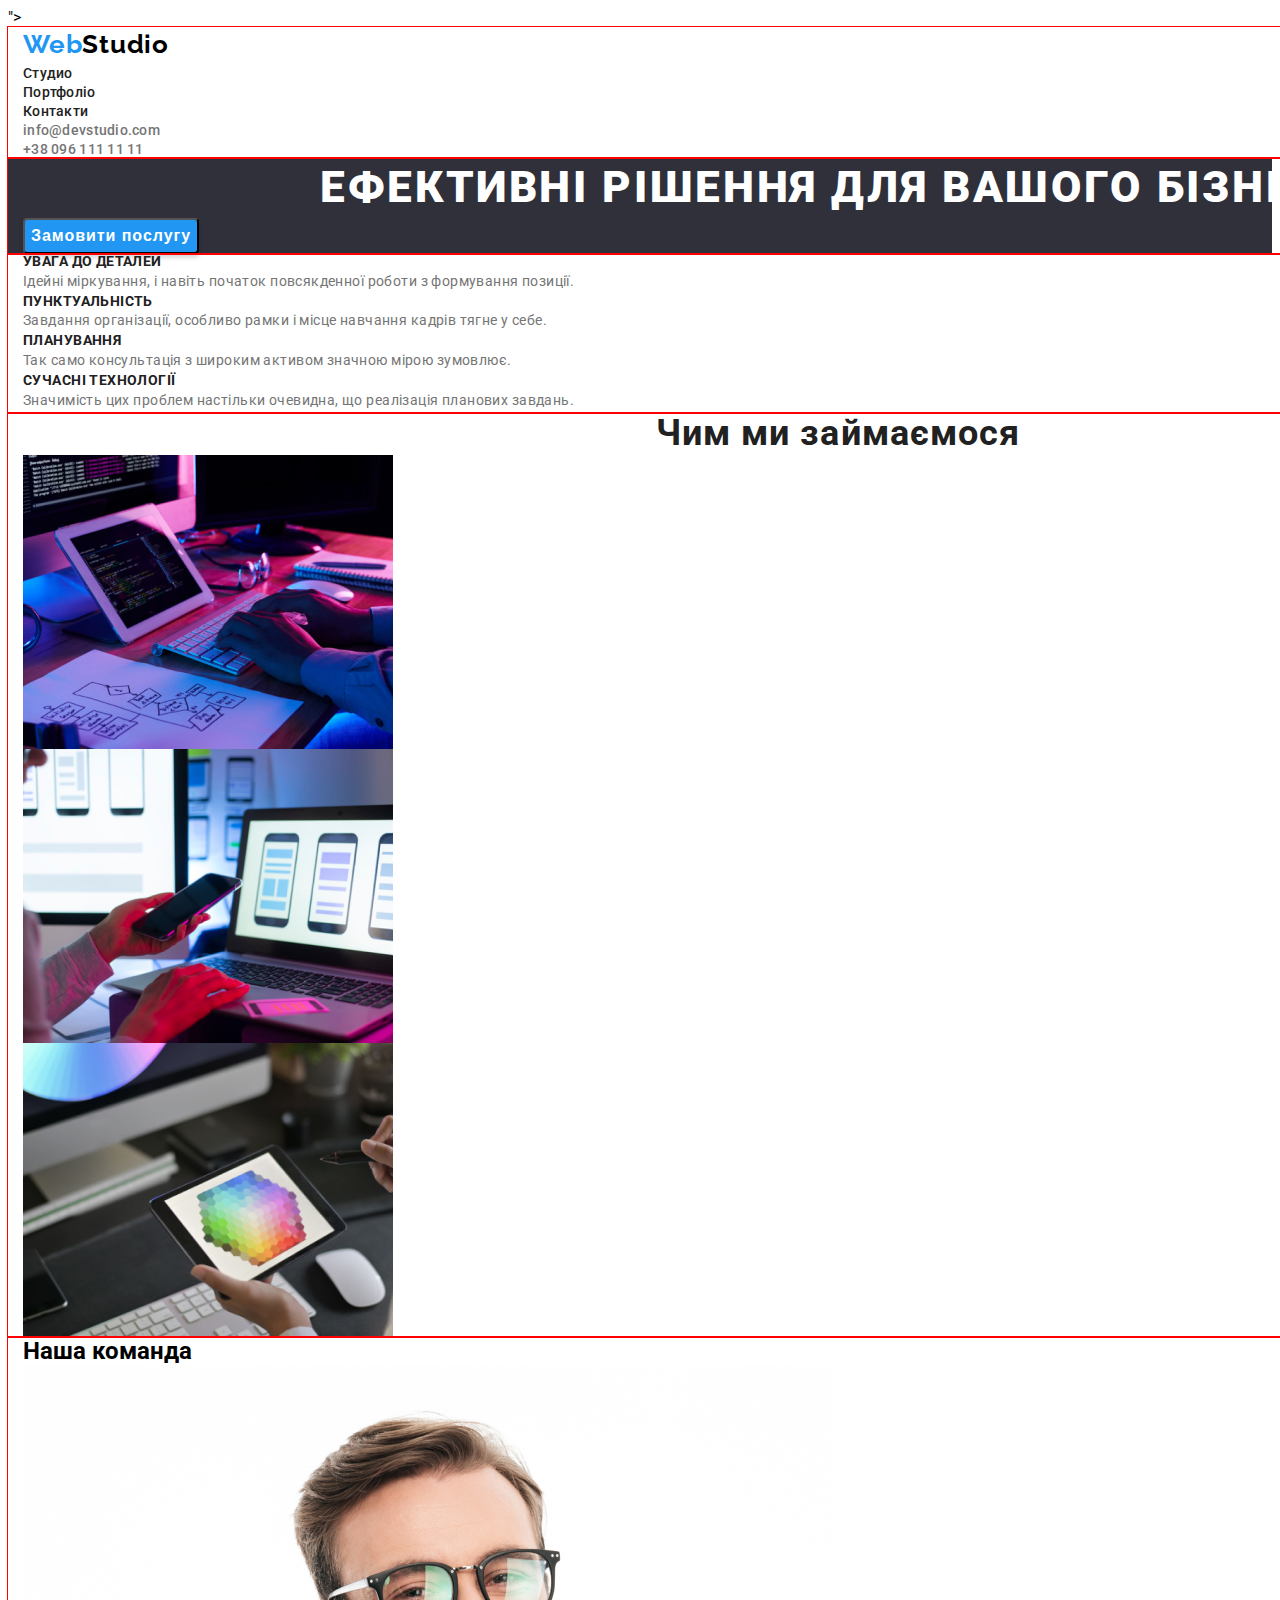
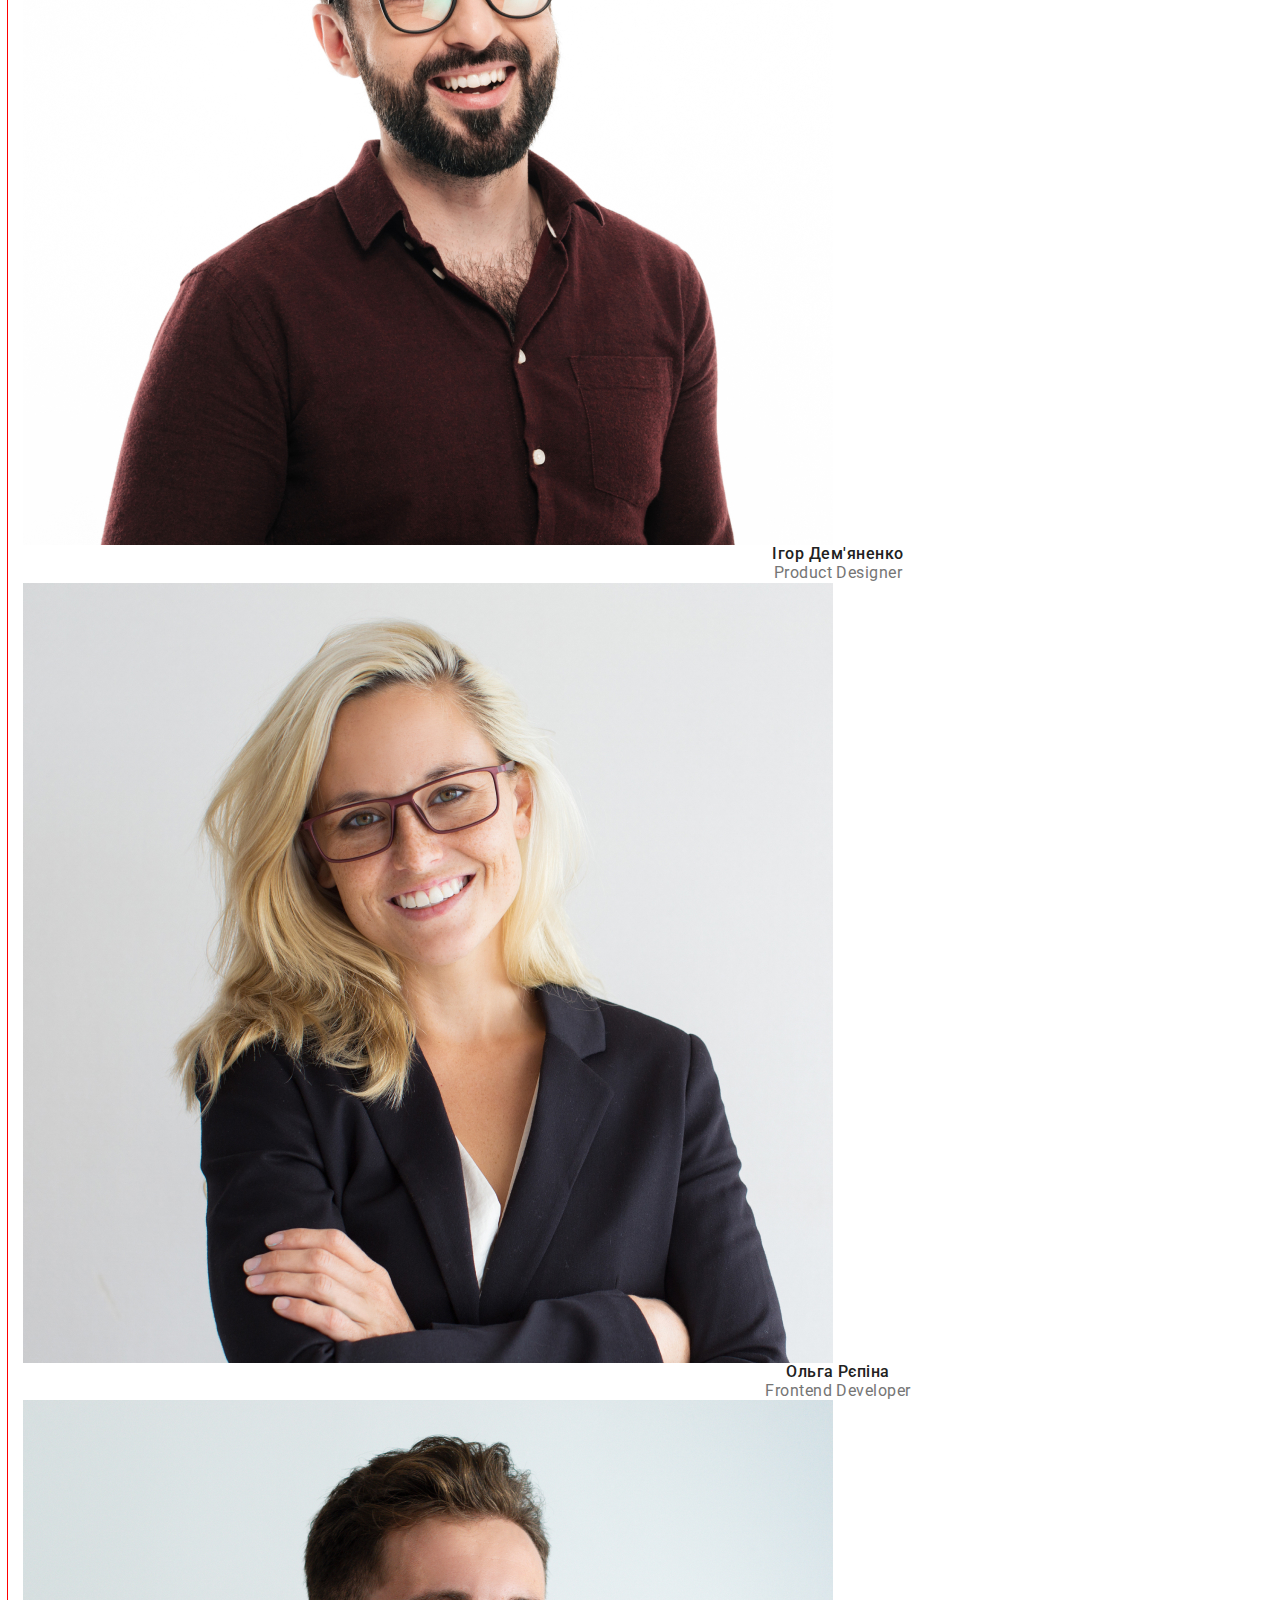
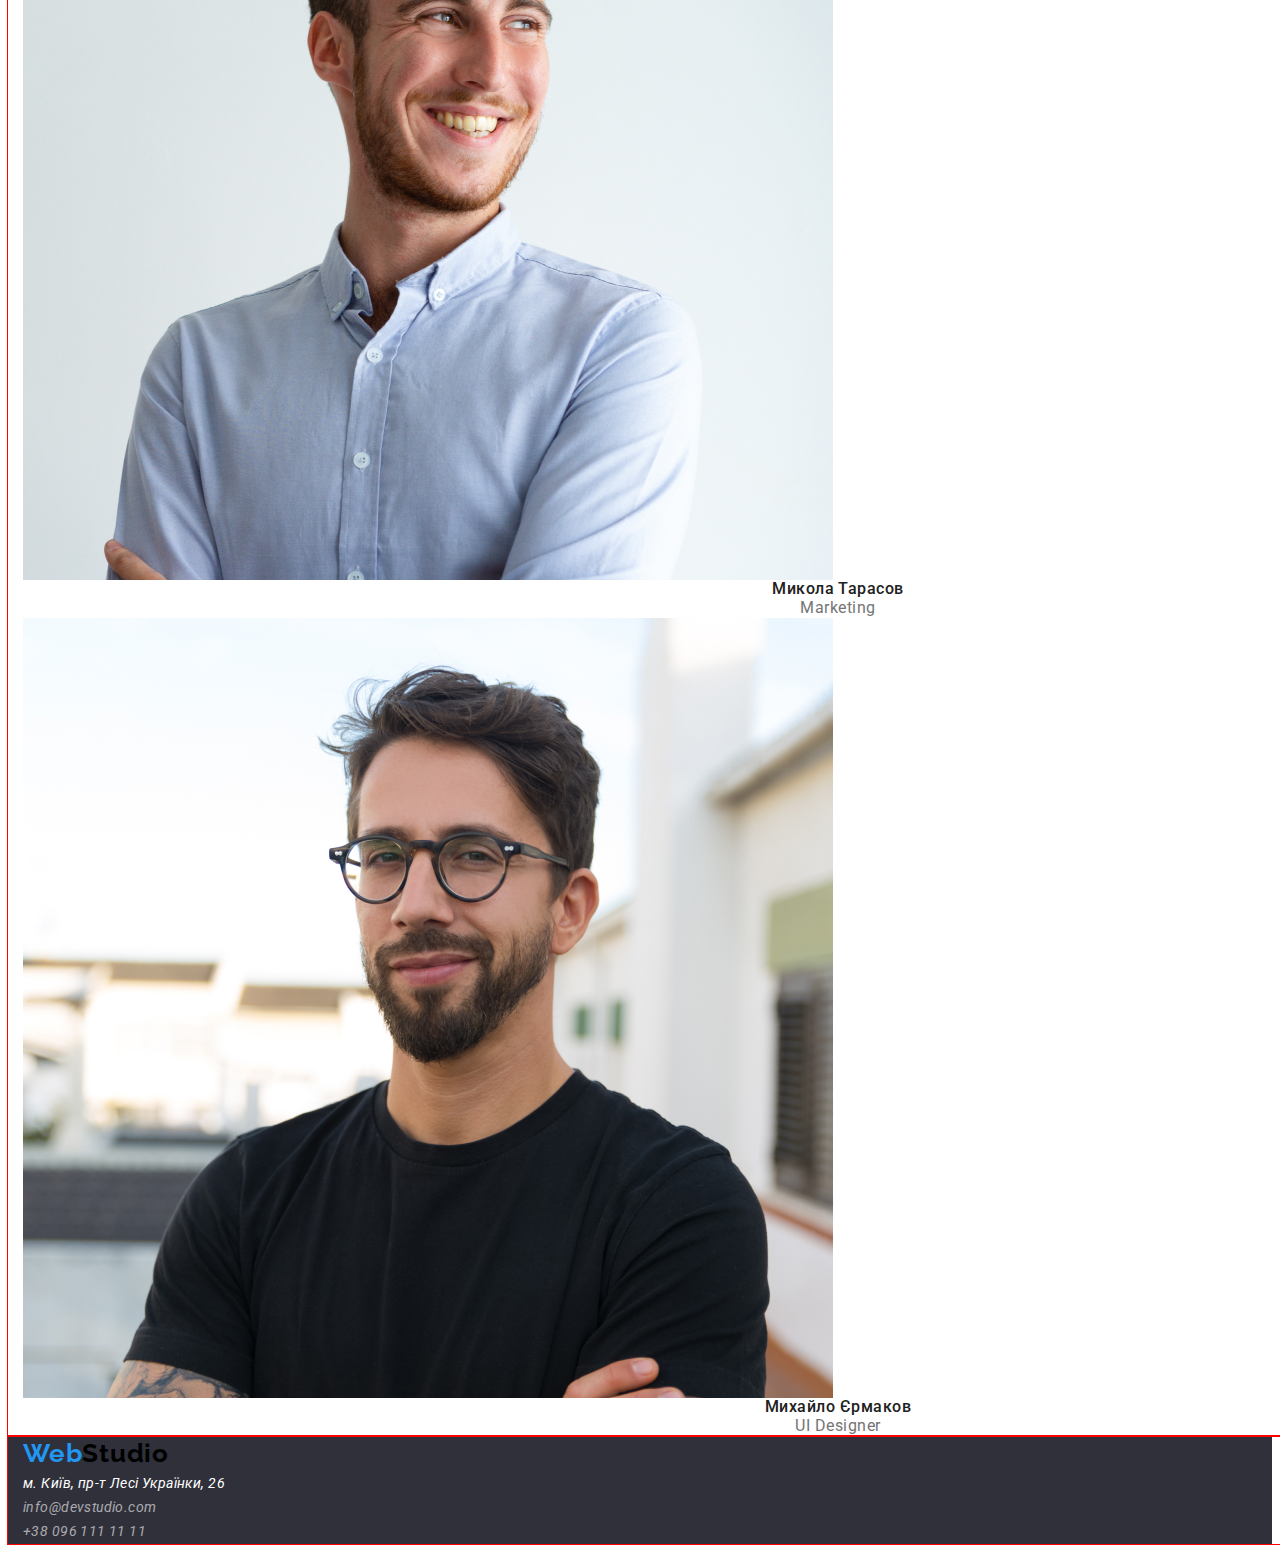
==== commit 993e672d: "123" ====
--- a/index.html
+++ b/index.html
@@ -13,7 +13,7 @@
   </head>
   <body>
     <header class="logo">
-      
+      <div class="conteiner">
       
       <a class="logo-link" href="./index.html"><span class="logo-color">Web</span>Studio</a>
       <nav class="logo-nav">
@@ -31,13 +31,17 @@
           <a class="logo-contakt" href="tel:+380961111111">+38 096 111 11 11</a>
         </li>
       </ul>
+    </div>
     </header>
     <main>
       <section class="hero">
+        <div class="conteiner">
         <h1 class="hero-title">Ефективні рішення для вашого бізнесу</h1>
         <button class="hero-button" type="button">Замовити послугу</button>
+      </div>
       </section>
       <section class="work">
+        <div class="conteiner">
         <ul class="work-list">
           <li class="work-item">
             <h2 class="work-pic">УВАГА ДО ДЕТАЛЕЙ</h2>
@@ -67,16 +71,20 @@
             </p>
           </li>
         </ul>
+      </div>
       </section>
       <section class="engage">
+        <div class="conteiner">
         <h2 class="engage-title">Чим ми займаємося</h2>
         <ul class="engage-list">
           <li class="engage-item"><img class="engage-img" src="./img/box 1.jpg" alt="foto" /></li>
           <li class="engage-item"><img class="engage-img" src="./img/box 2.png" alt="foto" /></li>
           <li class="engage-item"><img class="engage-img" src="./img/box 3.png" alt="foto" /></li>
         </ul>
+      </div>
       </section>
       <section class="team">
+        <div class="conteiner">
         <h2 class="team-title">Наша команда</h2>
         <ul class="team-list">
           <li class="team-item">
@@ -100,9 +108,11 @@
             <p class="team-desc">UI Designer</p>
           </li>
         </ul>
+      </div>
       </section>
     </main>
     <footer class="ne">
+      <div class="conteiner">
       <a class="ne-linke" href="./index.html"><span class="ne-color">Web</span>Studio</a>
       <address>
         
@@ -117,6 +127,7 @@
         <li class="ne-item">
           <a class="ne-link" href="tel:+380961111111">+38 096 111 11 11</a>
     </address>
+  </div>
     </footer>
   </body>
 </html>
--- a/css/stule.css
+++ b/css/stule.css
@@ -9,6 +9,17 @@
   --futer-bagraund: #2f303a;
 }
 
+.conteiner{
+  outline: 1px solid red;
+  width: 1630px;
+  padding-right: 15px;
+  padding-left: 15px;
+  margin-right: auto;
+  margin-left: auto;
+
+}
+
+
 body {
   font-family: Roboto;
 }
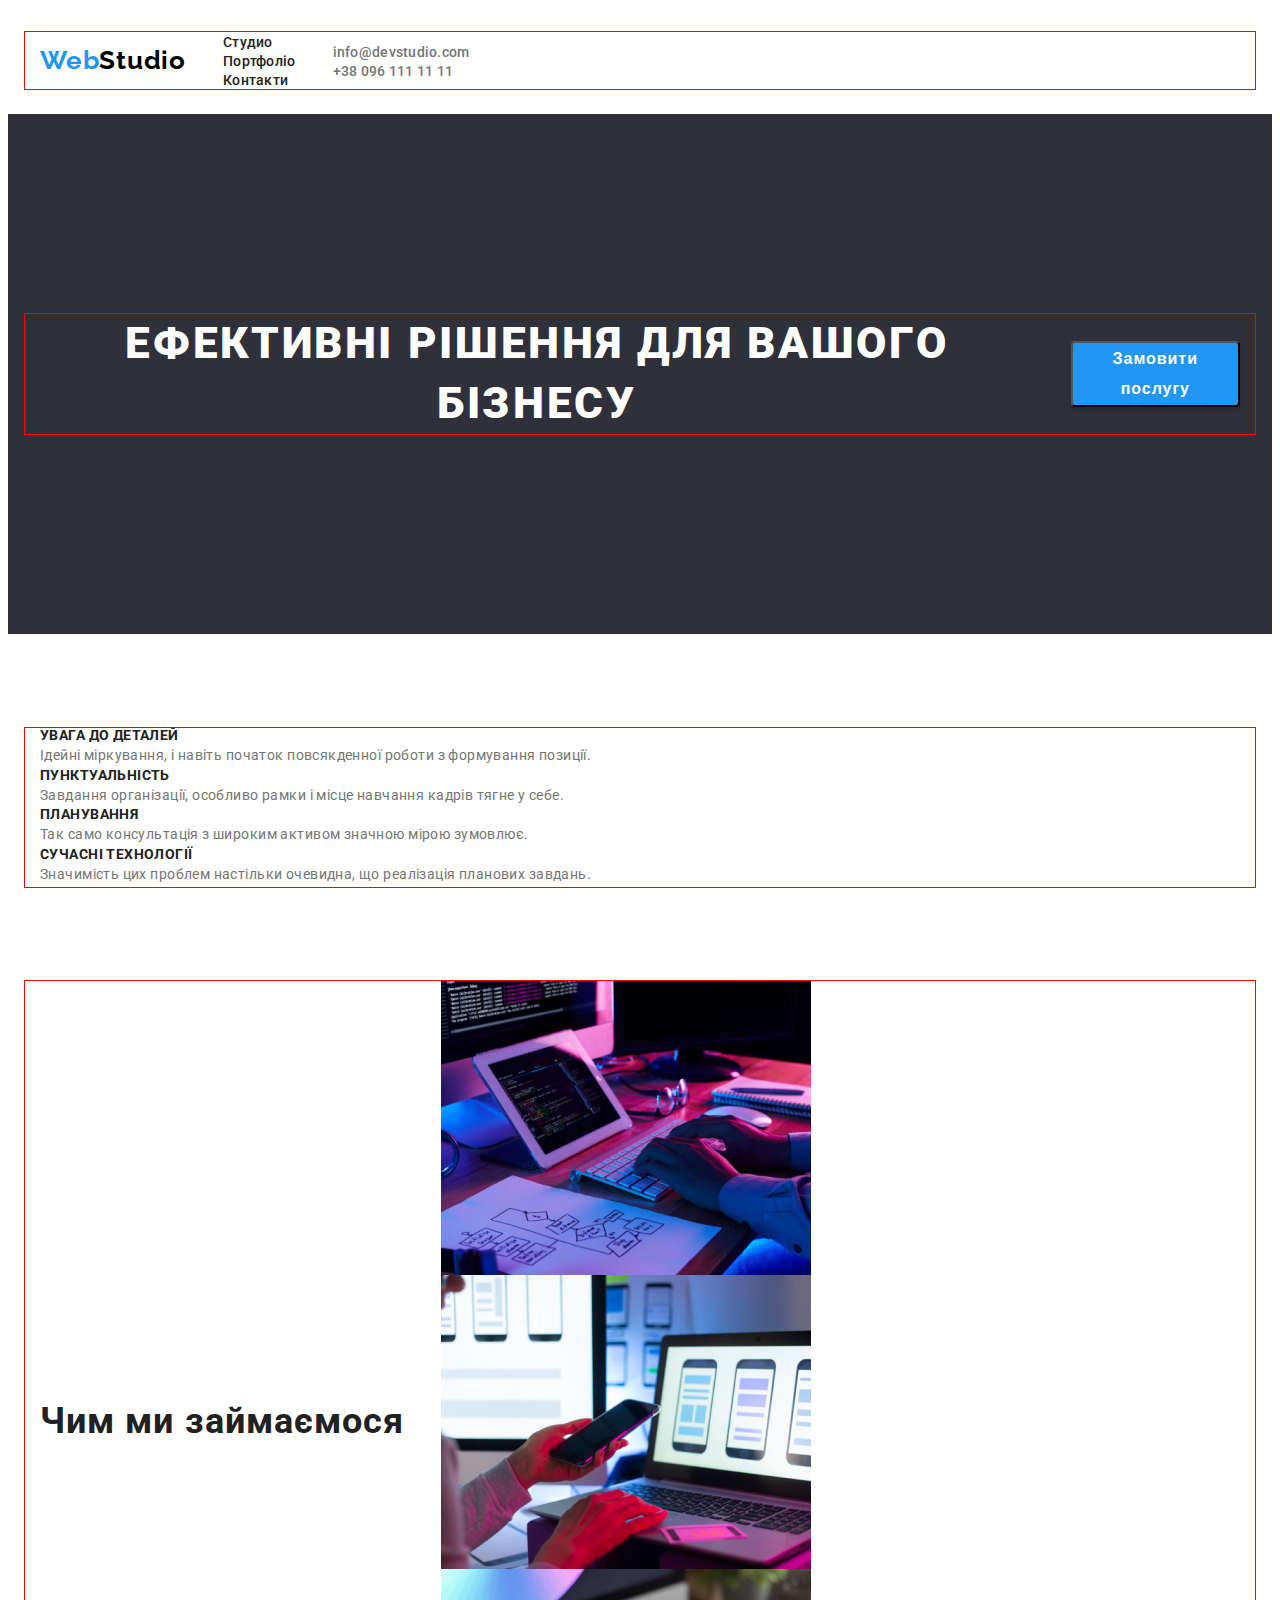
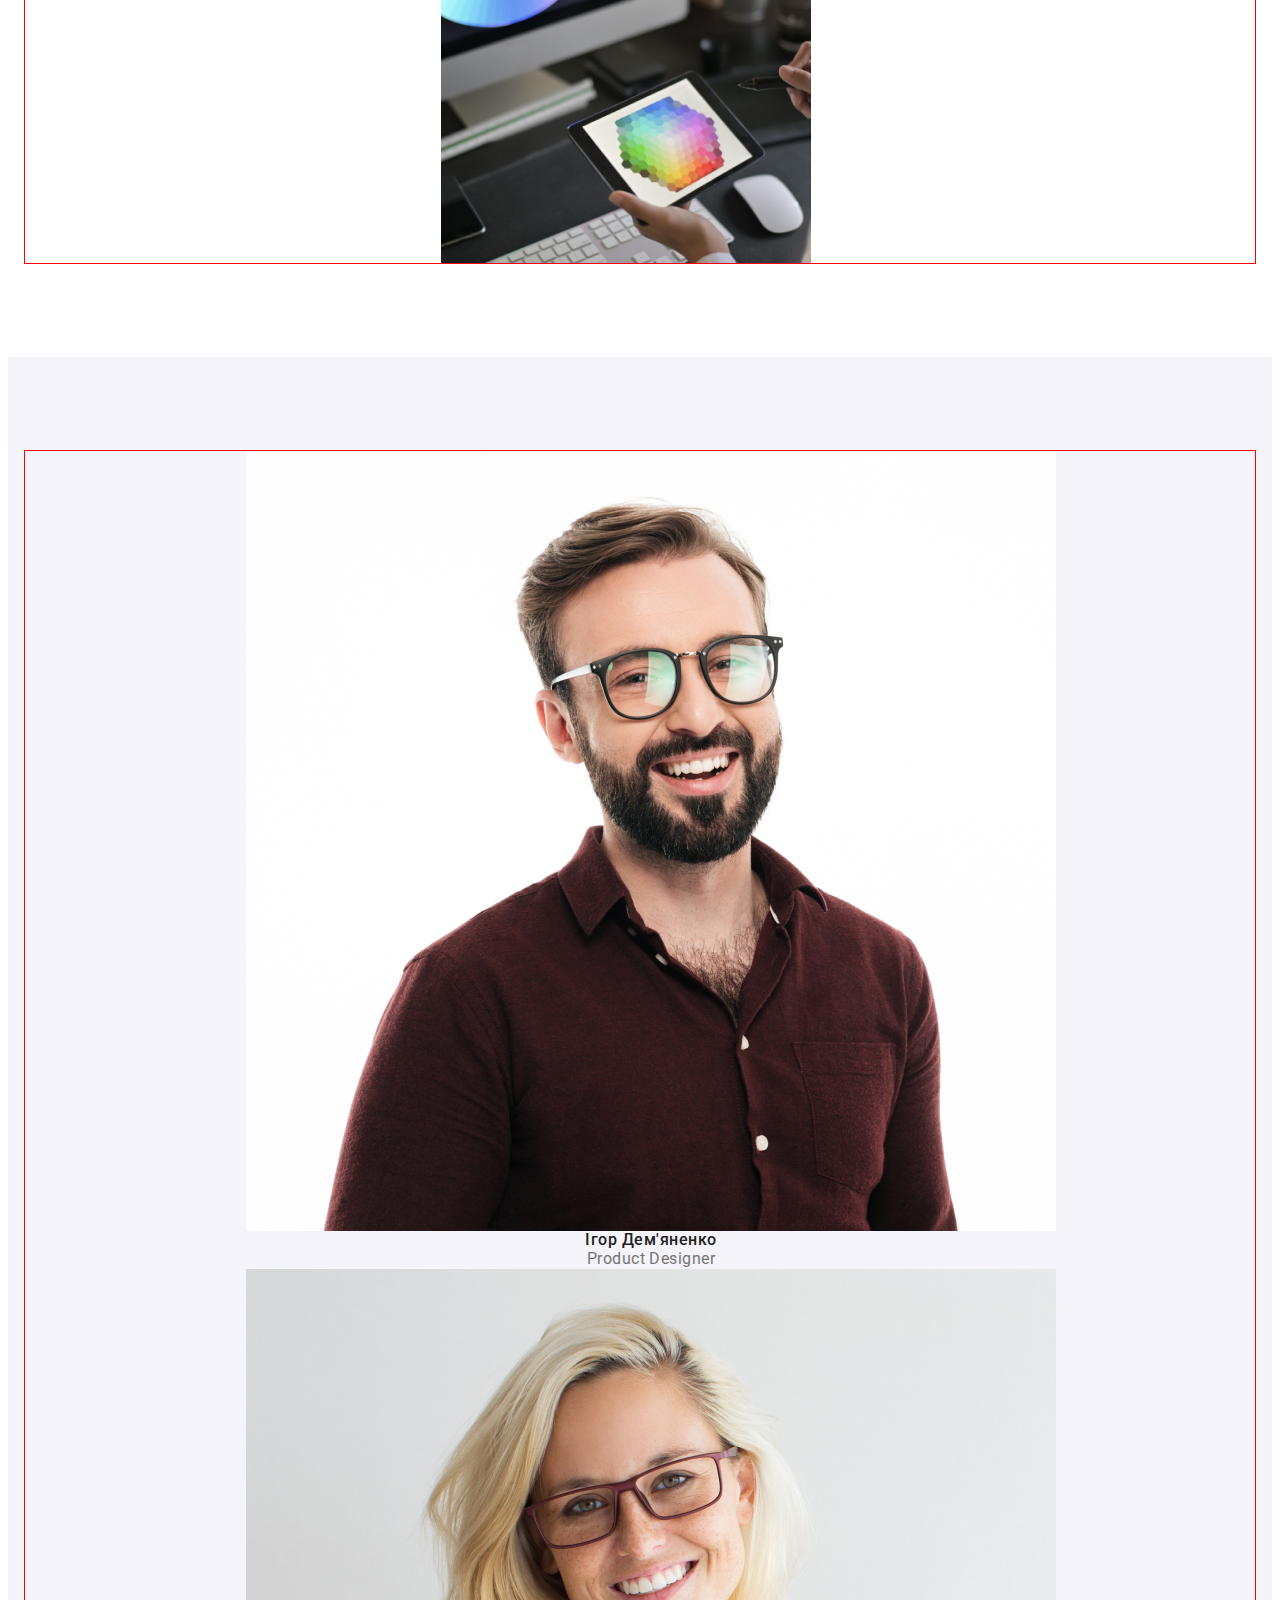
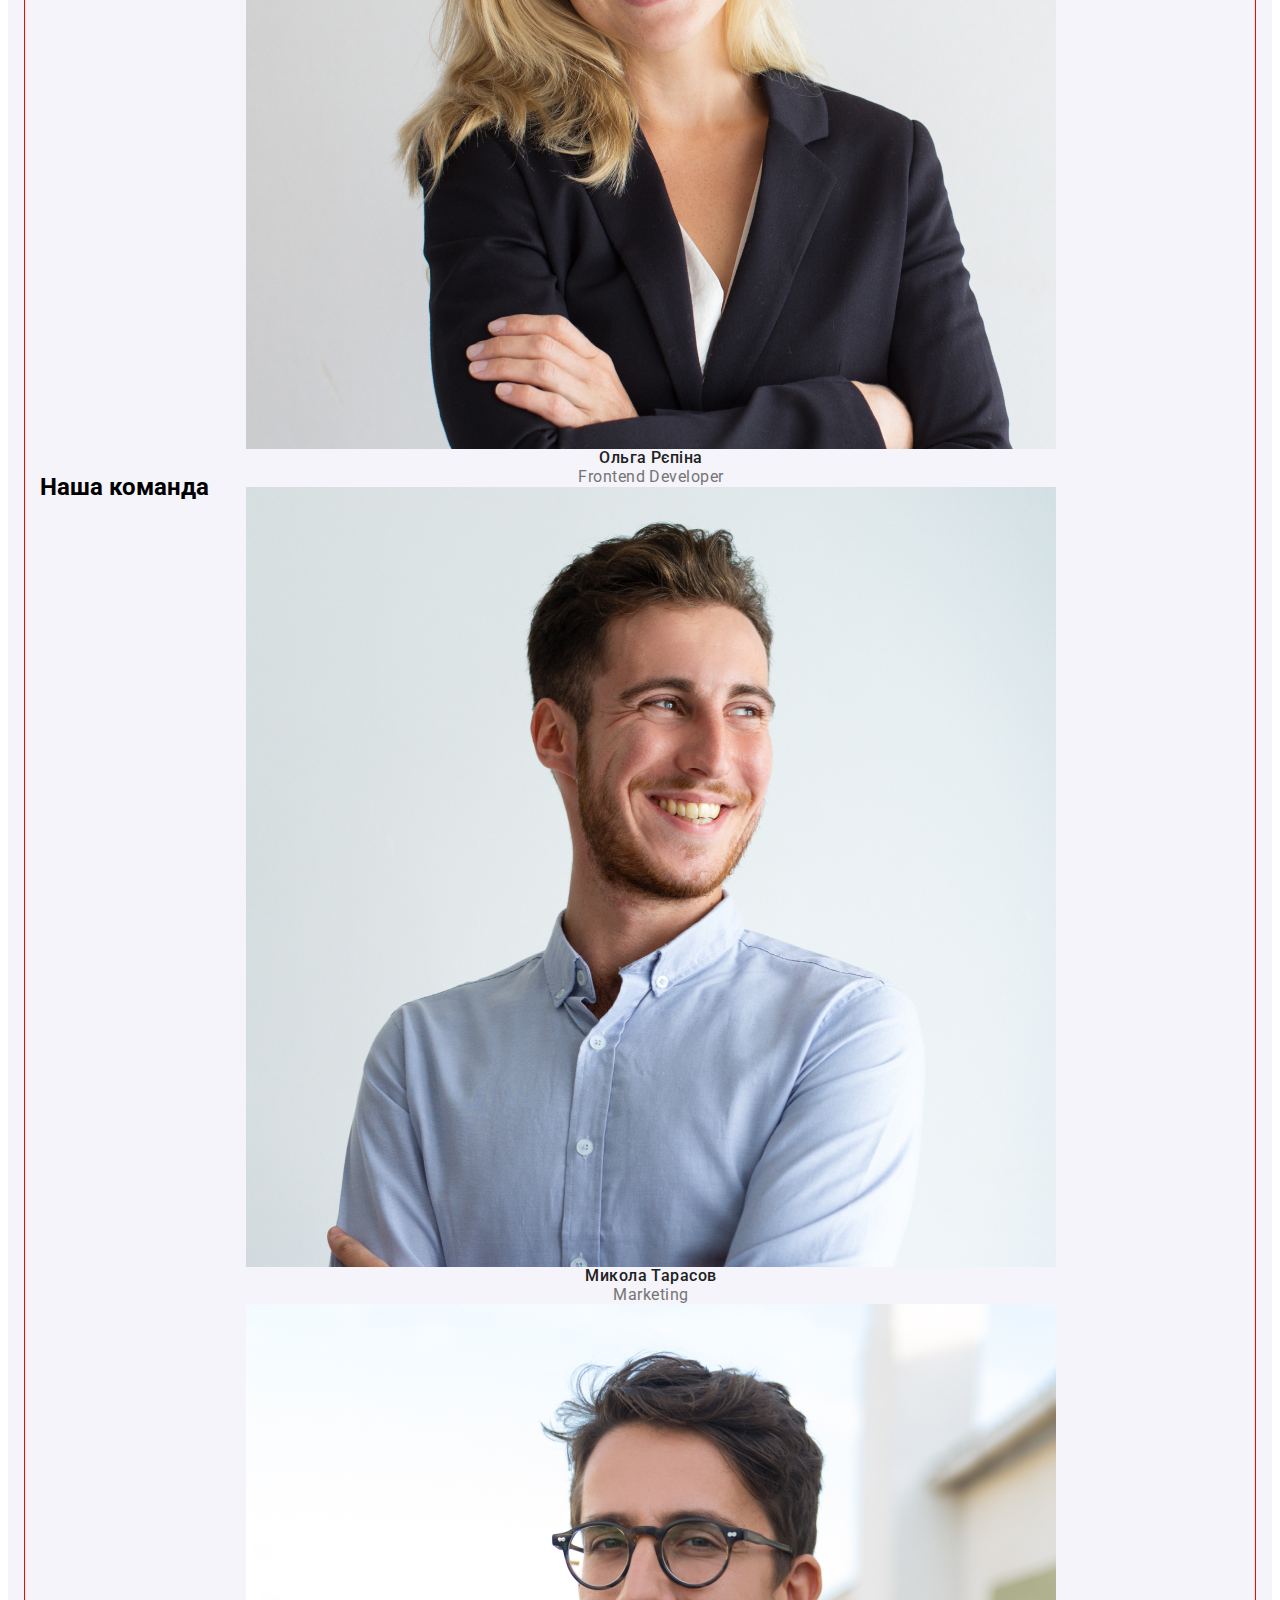
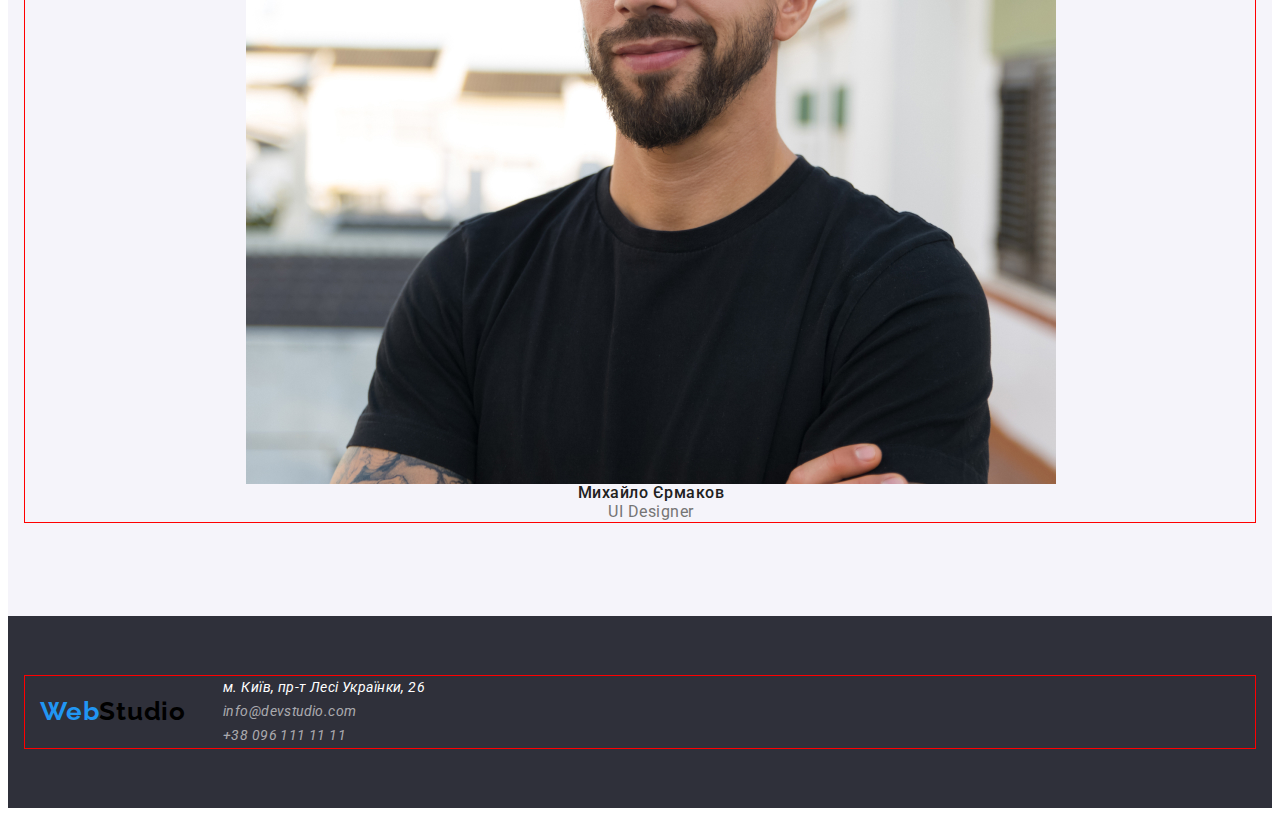
==== commit 2021855d: "123" ====
--- a/index.html
+++ b/index.html
@@ -7,7 +7,7 @@
     <link rel="preconnect" href="https://fonts.googleapis.com">
 <link rel="preconnect" href="https://fonts.gstatic.com" crossorigin>
 <link href="https://fonts.googleapis.com/css2?family=Raleway:ital,wght@0,100..900;1,100..900&family=Roboto:ital,wght@0,100..900;1,100..900&display=swap" rel="stylesheet">
-<link rel="stylesheet" href="<link rel="stylesheet" href="https://cdnjs.cloudflare.com/ajax/libs/modern-normalize/3.0.1/modern-normalize.min.css" integrity="sha512-q6WgHqiHlKyOqslT/lgBgodhd03Wp4BEqKeW6nNtlOY4quzyG3VoQKFrieaCeSnuVseNKRGpGeDU3qPmabCANg==" crossorigin="anonymous" referrerpolicy="no-referrer" />">
+ <link rel="stylesheet" href="https://cdnjs.cloudflare.com/ajax/libs/modern-normalize/3.0.1/modern-normalize.min.css" integrity="sha512-q6WgHqiHlKyOqslT/lgBgodhd03Wp4BEqKeW6nNtlOY4quzyG3VoQKFrieaCeSnuVseNKRGpGeDU3qPmabCANg==" crossorigin="anonymous" referrerpolicy="no-referrer" />
 <link rel="stylesheet" href="./css/reset.css">
     <link rel="stylesheet" href="./css/stule.css">
   </head>
--- a/css/stule.css
+++ b/css/stule.css
@@ -4,6 +4,7 @@
   --h1-color: #fff;
   --button-color: #2196f3;
   --h2-color: #212121;
+  --team-bg:#F5F4FA;
 
   --p-color: #757575;
   --futer-bagraund: #2f303a;
@@ -11,17 +12,24 @@
 
 .conteiner{
   outline: 1px solid red;
-  width: 1630px;
+  width: 1200px;
   padding-right: 15px;
   padding-left: 15px;
   margin-right: auto;
   margin-left: auto;
-
+  display: flex;
+  align-items: center;
+  gap: 37px;
 }
 
 
 body {
   font-family: Roboto;
+}
+
+.logo{
+  padding-top: 24px;
+  padding-bottom: 25px;
 }
 
 .logo-link {
@@ -66,6 +74,8 @@
 
 .hero {
   background-color: var(--futer-bagraund);
+  padding-top: 200px;
+  padding-bottom: 200px;
 }
 
 .hero-title {
@@ -92,6 +102,11 @@
   box-shadow: 0px 4px 4px 0px rgba(0, 0, 0, 0.15);
 }
 
+.work{
+  padding-top: 94px;
+  padding-bottom: 94px;
+}
+
 .work-pic {
   color: var(--h2-color);
   font-size: 14px;
@@ -108,6 +123,11 @@
   line-height: 1.71;
   letter-spacing: 0.42px;
 }
+
+.engage{
+  padding-bottom: 94px;
+}
+
 .engage-title {
   color: var(--h2-color);
 
@@ -118,6 +138,12 @@
   letter-spacing: 1.08px;
 }
 
+.team{
+  padding-top: 94px;
+  padding-bottom: 94px;
+  background-color: var(--team-bg);
+}
+
 .team-pic {
   color: var(--h2-color);
 
@@ -138,6 +164,11 @@
   font-weight: 400;
   line-height: 1.18;
   letter-spacing: 0.48px;
+}
+
+.button{
+  padding-bottom: 94px;
+  padding-top: 94px;
 }
 
 .button-button {
@@ -169,6 +200,12 @@
   font-weight: 400;
   line-height: 1.87;
   letter-spacing: 0.48px;
+}
+
+.ne{
+  background-color: var(--futer-bagraund);
+  padding-bottom: 60px;
+  padding-top: 60px;
 }
 
 .ne-linke {
@@ -205,6 +242,6 @@
   letter-spacing: 0.42px;
 }
 
-.ne{
-  background-color: var(--futer-bagraund);
-}
+
+
+
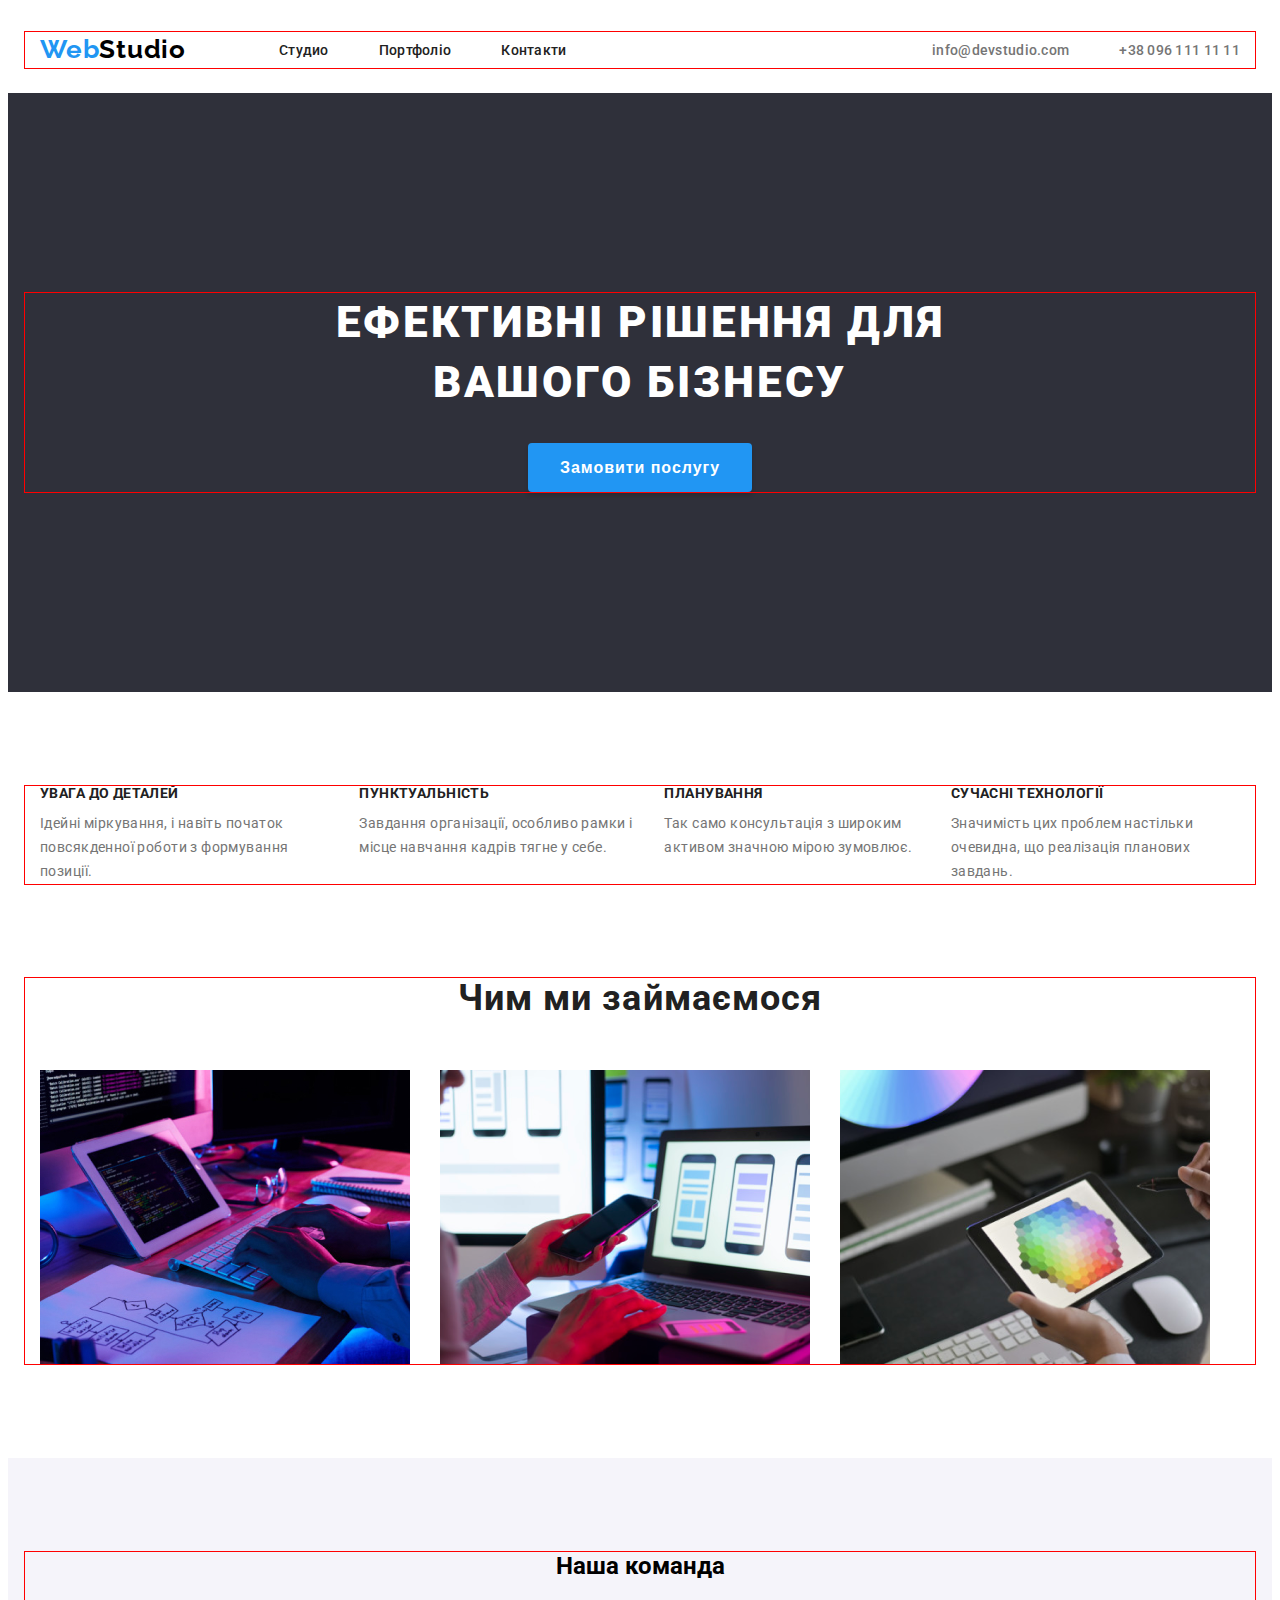
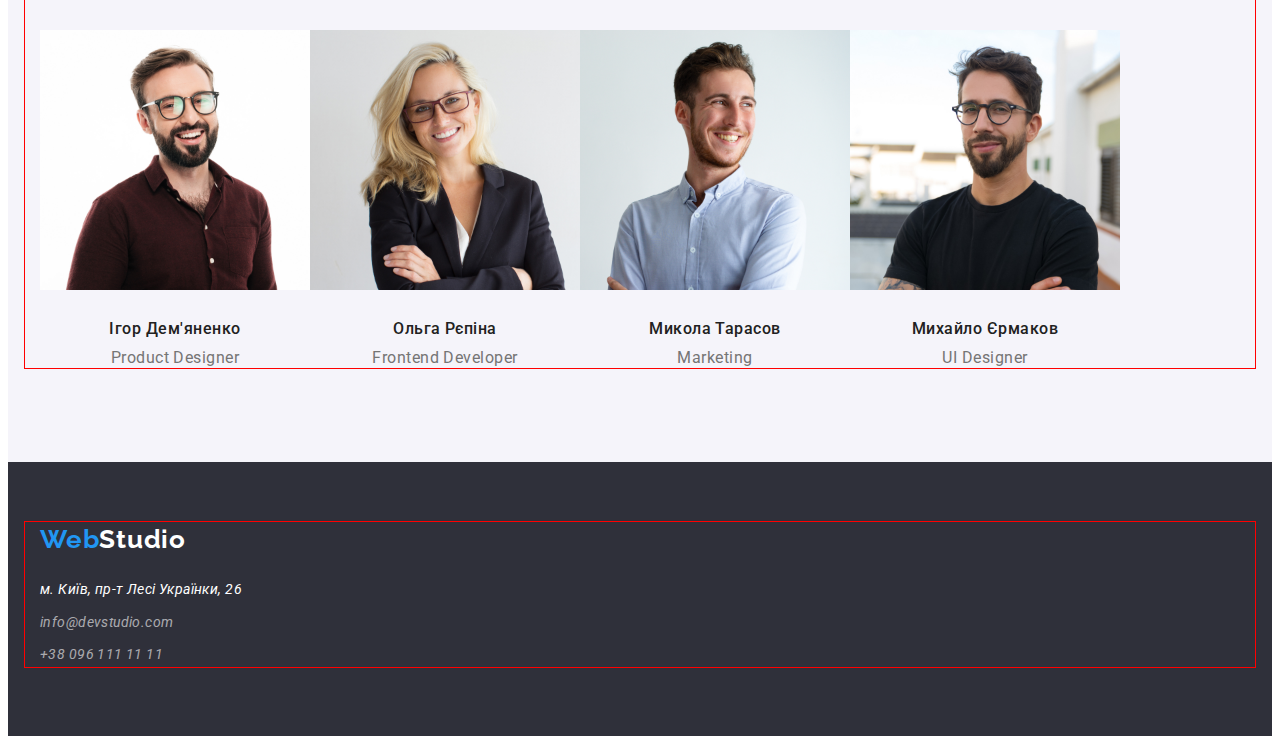
==== commit 112ff005: "123" ====
--- a/index.html
+++ b/index.html
@@ -13,7 +13,7 @@
   </head>
   <body>
     <header class="logo">
-      <div class="conteiner">
+      <div class="conteiner logo-heder">
       
       <a class="logo-link" href="./index.html"><span class="logo-color">Web</span>Studio</a>
       <nav class="logo-nav">
@@ -88,22 +88,22 @@
         <h2 class="team-title">Наша команда</h2>
         <ul class="team-list">
           <li class="team-item">
-            <img src="./img/img.jpg" alt="" />
+            <img class="team-img" src="./img/img.jpg" alt="" />
             <h3 class="team-pic">Ігор Дем'яненко</h3>
             <p class="team-desc">Product Designer</p>
           </li>
           <li class="team-item">
-            <img src="./img/img (1).jpg" alt="" />
+            <img class="team-img" src="./img/img (1).jpg" alt="" />
             <h3 class="team-pic">Ольга Рєпіна</h3>
             <p class="team-desc">Frontend Developer</p>
           </li>
           <li class="team-item">
-            <img src="./img/img (2).jpg" alt="" />
+            <img class="team-img" src="./img/img (2).jpg" alt="" />
             <h3 class="team-pic">Микола Тарасов</h3>
             <p class="team-desc">Marketing</p>
           </li>
           <li class="team-item">
-            <img src="./img/img (3).jpg" alt="" />
+            <img class="team-img" src="./img/img (3).jpg" alt="" />
             <h3 class="team-pic">Михайло Єрмаков</h3>
             <p class="team-desc">UI Designer</p>
           </li>
@@ -113,7 +113,11 @@
     </main>
     <footer class="ne">
       <div class="conteiner">
+        <ul class="ne-list">
+          <li class="ne-itemm">
       <a class="ne-linke" href="./index.html"><span class="ne-color">Web</span>Studio</a>
+    </li>
+    </ul>
       <address>
         
       <ul class="ne-list">
--- a/css/stule.css
+++ b/css/stule.css
@@ -17,10 +17,17 @@
   padding-left: 15px;
   margin-right: auto;
   margin-left: auto;
+
+
+}
+
+.logo-heder{
   display: flex;
   align-items: center;
-  gap: 37px;
-}
+}
+
+
+
 
 
 body {
@@ -32,7 +39,7 @@
   padding-bottom: 25px;
 }
 
-.logo-link {
+.logo-link{
   color: var(--logo-color);
   font-family: Raleway;
   font-size: 26px;
@@ -40,7 +47,19 @@
   font-weight: 700;
   line-height: 1.38;
   letter-spacing: 0.78px;
-}
+margin-right: 93px;
+}
+
+  .logo-items{
+    display: flex;
+    gap: 50px;
+    margin-left: auto;
+  }
+
+  .logo-list{
+    display: flex;
+    gap: 50px;
+  }
 
 .logo-color {
   color: var(--accent-color);
@@ -76,6 +95,7 @@
   background-color: var(--futer-bagraund);
   padding-top: 200px;
   padding-bottom: 200px;
+  text-align: center;
 }
 
 .hero-title {
@@ -87,6 +107,9 @@
   line-height: 1.36;
   letter-spacing: 2.64px;
   text-transform: uppercase;
+  width: 696px;
+  margin: 0 auto;
+  margin-bottom: 30px;
 }
 
 .hero-button {
@@ -100,12 +123,26 @@
   border-radius: 4px;
   background: var(--accent-color);
   box-shadow: 0px 4px 4px 0px rgba(0, 0, 0, 0.15);
+padding-top: 10px;
+padding-bottom: 10px;
+padding-right: 32px;
+padding-left: 32px;
+border: none;
+
 }
 
 .work{
   padding-top: 94px;
   padding-bottom: 94px;
-}
+  
+}
+
+.work-list{
+  display: flex;
+  gap: 30px;
+}
+
+
 
 .work-pic {
   color: var(--h2-color);
@@ -114,6 +151,7 @@
   line-height: 1.14;
   letter-spacing: 0.42px;
   text-transform: uppercase;
+  margin-bottom: 10px;
 }
 
 .work-desc {
@@ -128,6 +166,12 @@
   padding-bottom: 94px;
 }
 
+.engage-list{
+  display: flex;
+  gap: 30px;
+}
+
+
 .engage-title {
   color: var(--h2-color);
 
@@ -136,6 +180,7 @@
   font-weight: 700;
   line-height: 1.16;
   letter-spacing: 1.08px;
+  margin-bottom: 50px;
 }
 
 .team{
@@ -144,6 +189,26 @@
   background-color: var(--team-bg);
 }
 
+
+.team-title{
+  text-align: center;
+  margin-bottom: 50px;
+
+}
+
+.team-img{
+  width: 270px;
+  height: 260px;
+  gap: 30px;
+  margin-bottom: 30px;
+}
+
+.team-list{
+  display: flex;
+  
+}
+
+
 .team-pic {
   color: var(--h2-color);
 
@@ -153,6 +218,7 @@
   font-weight: 500;
   line-height: 1.18;
   letter-spacing: 0.48px;
+margin-bottom: 10px;
 }
 
 .team-desc {
@@ -208,14 +274,26 @@
   padding-top: 60px;
 }
 
+
+
+
+.ne-item{
+  margin-bottom: 9px;
+}
+
 .ne-linke {
-  color: var(--logo-color);
+  color: #FFF;
   font-family: Raleway;
   font-size: 26px;
   font-style: normal;
   font-weight: 700;
   line-height: 1.38;
   letter-spacing: 0.78px;
+  
+}
+
+.ne-itemm{
+  margin-bottom: 20px;
 }
 
 .ne-color {
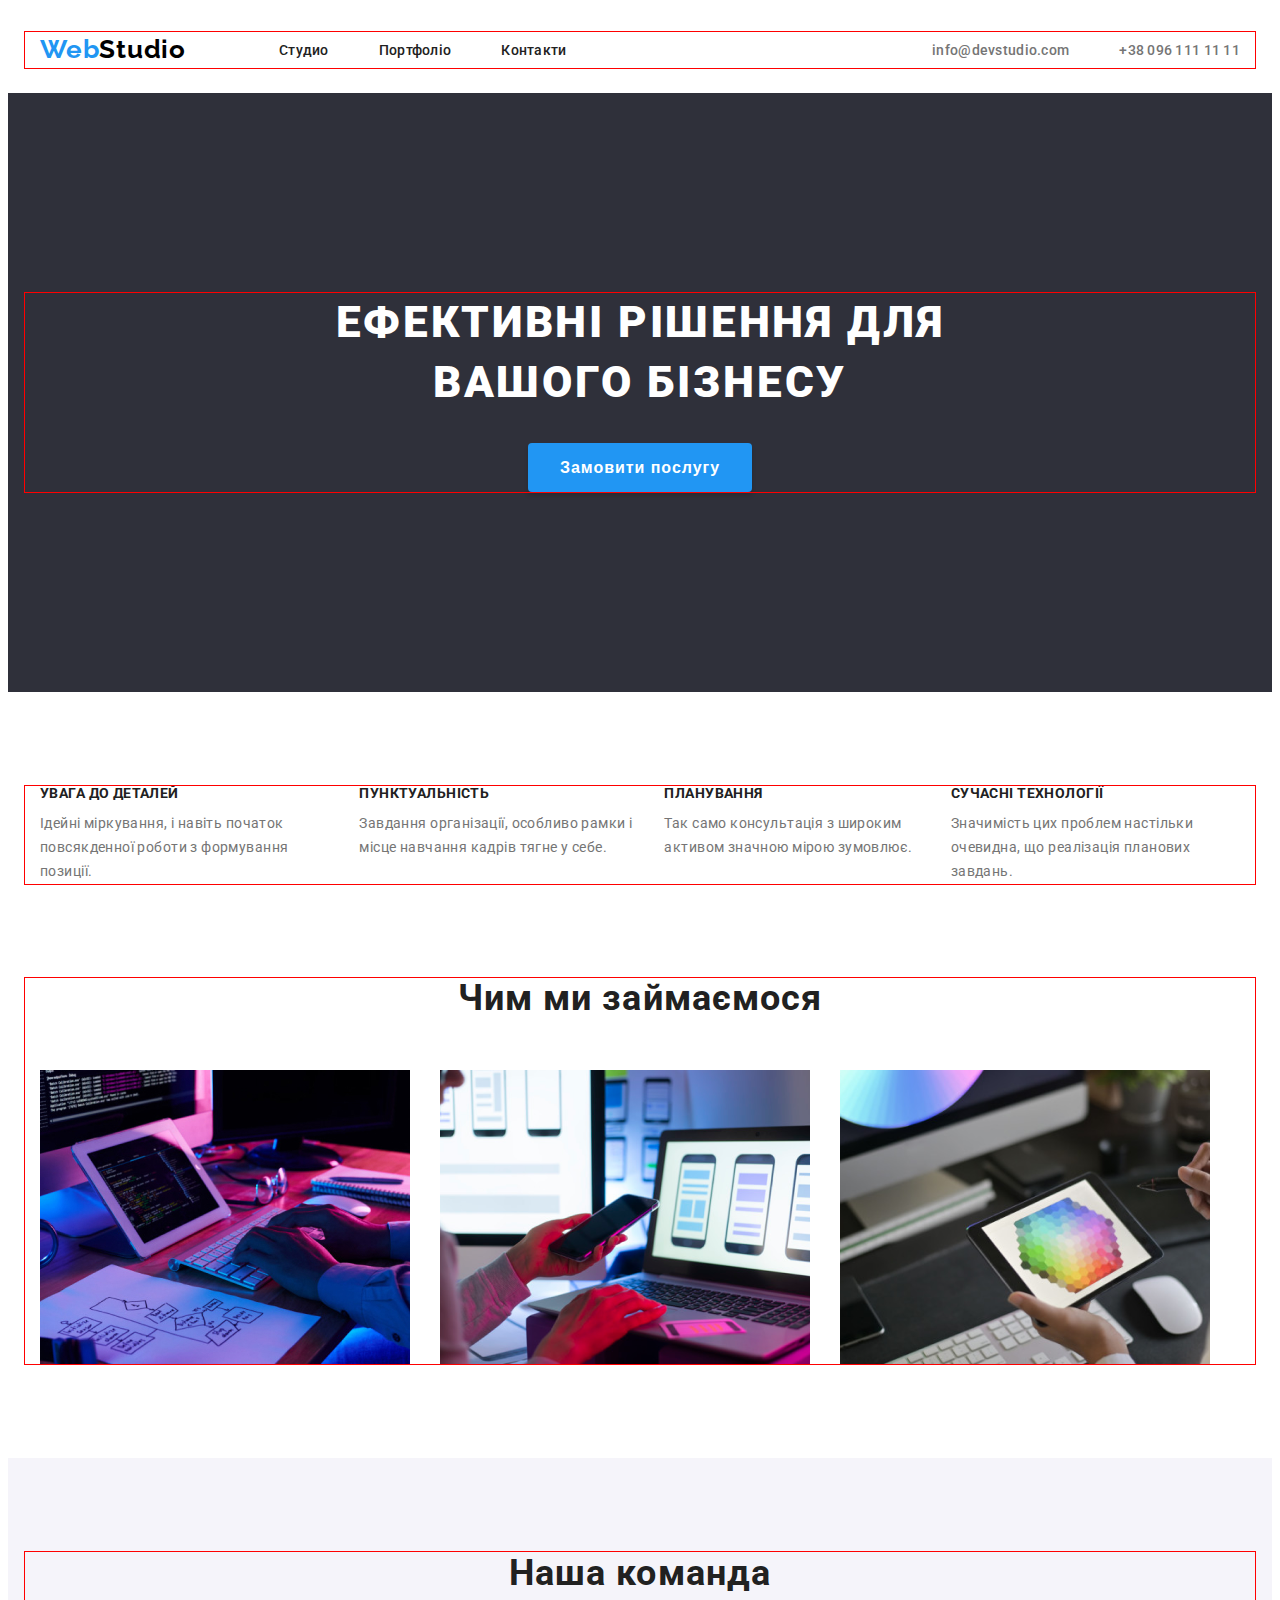
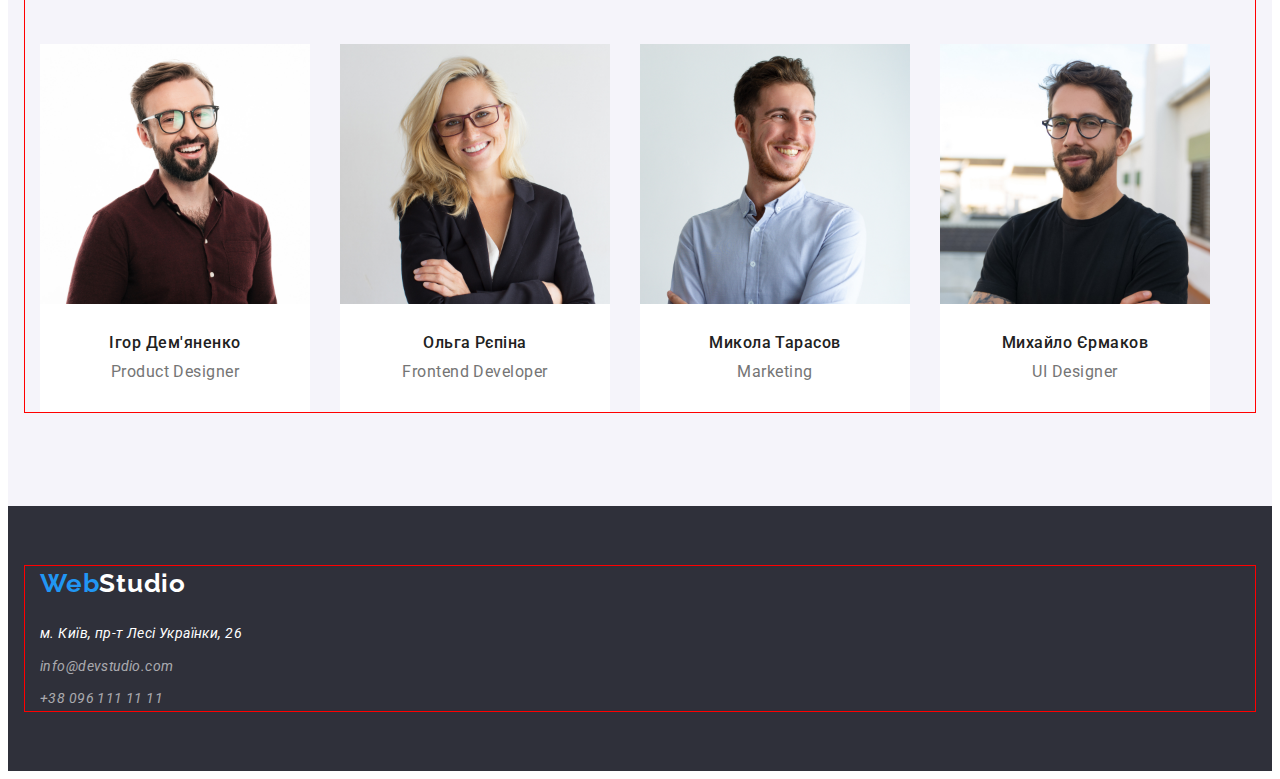
==== commit c149c215: "123" ====
--- a/index.html
+++ b/index.html
@@ -89,23 +89,31 @@
         <ul class="team-list">
           <li class="team-item">
             <img class="team-img" src="./img/img.jpg" alt="" />
+            <div class="team-box">
             <h3 class="team-pic">Ігор Дем'яненко</h3>
             <p class="team-desc">Product Designer</p>
+          </div>
           </li>
           <li class="team-item">
             <img class="team-img" src="./img/img (1).jpg" alt="" />
+            <div class="team-box">
             <h3 class="team-pic">Ольга Рєпіна</h3>
             <p class="team-desc">Frontend Developer</p>
+          </div>
           </li>
           <li class="team-item">
             <img class="team-img" src="./img/img (2).jpg" alt="" />
+            <div class="team-box">
             <h3 class="team-pic">Микола Тарасов</h3>
             <p class="team-desc">Marketing</p>
+          </div>
           </li>
           <li class="team-item">
             <img class="team-img" src="./img/img (3).jpg" alt="" />
+            <div class="team-box">
             <h3 class="team-pic">Михайло Єрмаков</h3>
             <p class="team-desc">UI Designer</p>
+          </div>
           </li>
         </ul>
       </div>
--- a/css/stule.css
+++ b/css/stule.css
@@ -193,19 +193,33 @@
 .team-title{
   text-align: center;
   margin-bottom: 50px;
-
+  color: #212121;
+
+  text-align: center;
+  font-family: Roboto;
+  font-size: 36px;
+  font-style: normal;
+  font-weight: 700;
+  line-height: normal;
+  letter-spacing: 1.08px;
 }
 
 .team-img{
   width: 270px;
   height: 260px;
   gap: 30px;
-  margin-bottom: 30px;
+
+}
+
+.team-box{
+  padding-top: 30px;
+  padding-bottom: 30px;
+  background-color: var(--h1-color);
 }
 
 .team-list{
   display: flex;
-  
+  gap: 30px;
 }
 
 
@@ -279,6 +293,10 @@
 
 .ne-item{
   margin-bottom: 9px;
+}
+
+.ne-item:last-child{
+  margin-bottom: 0;
 }
 
 .ne-linke {
